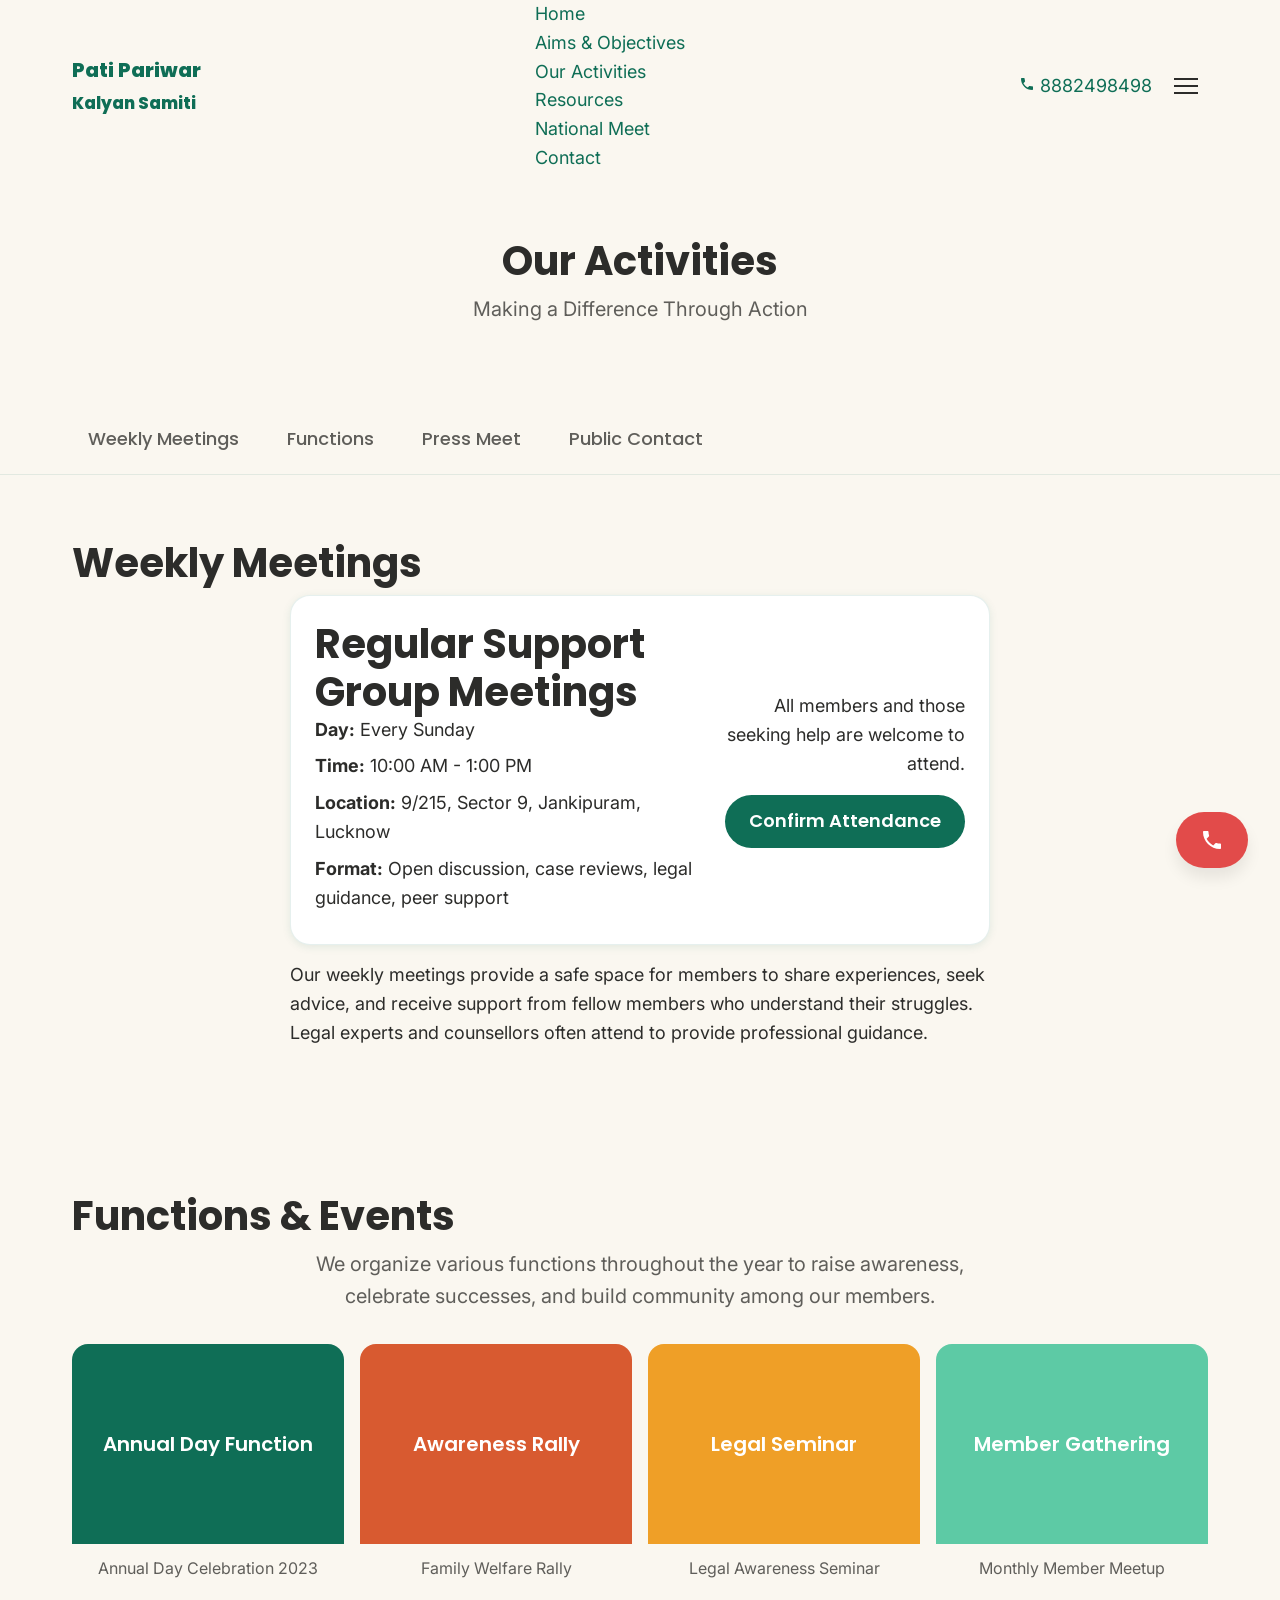
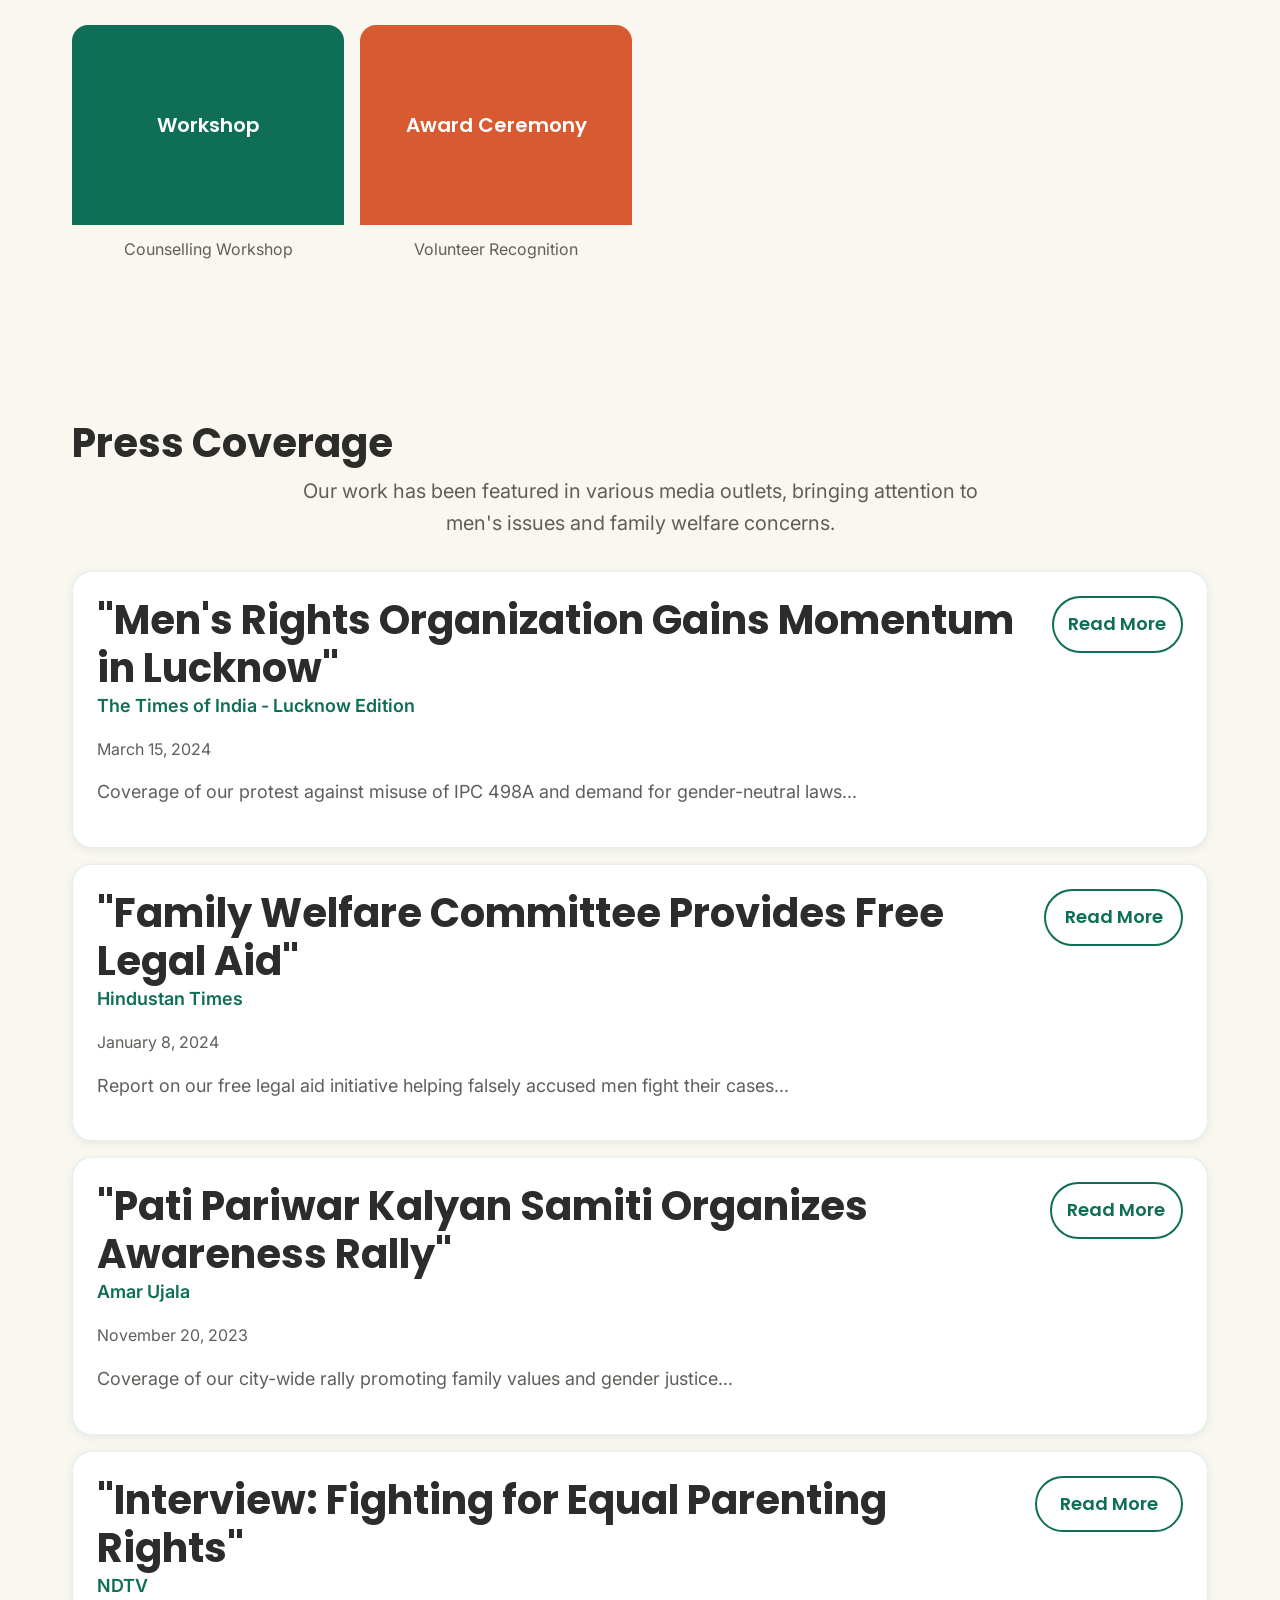
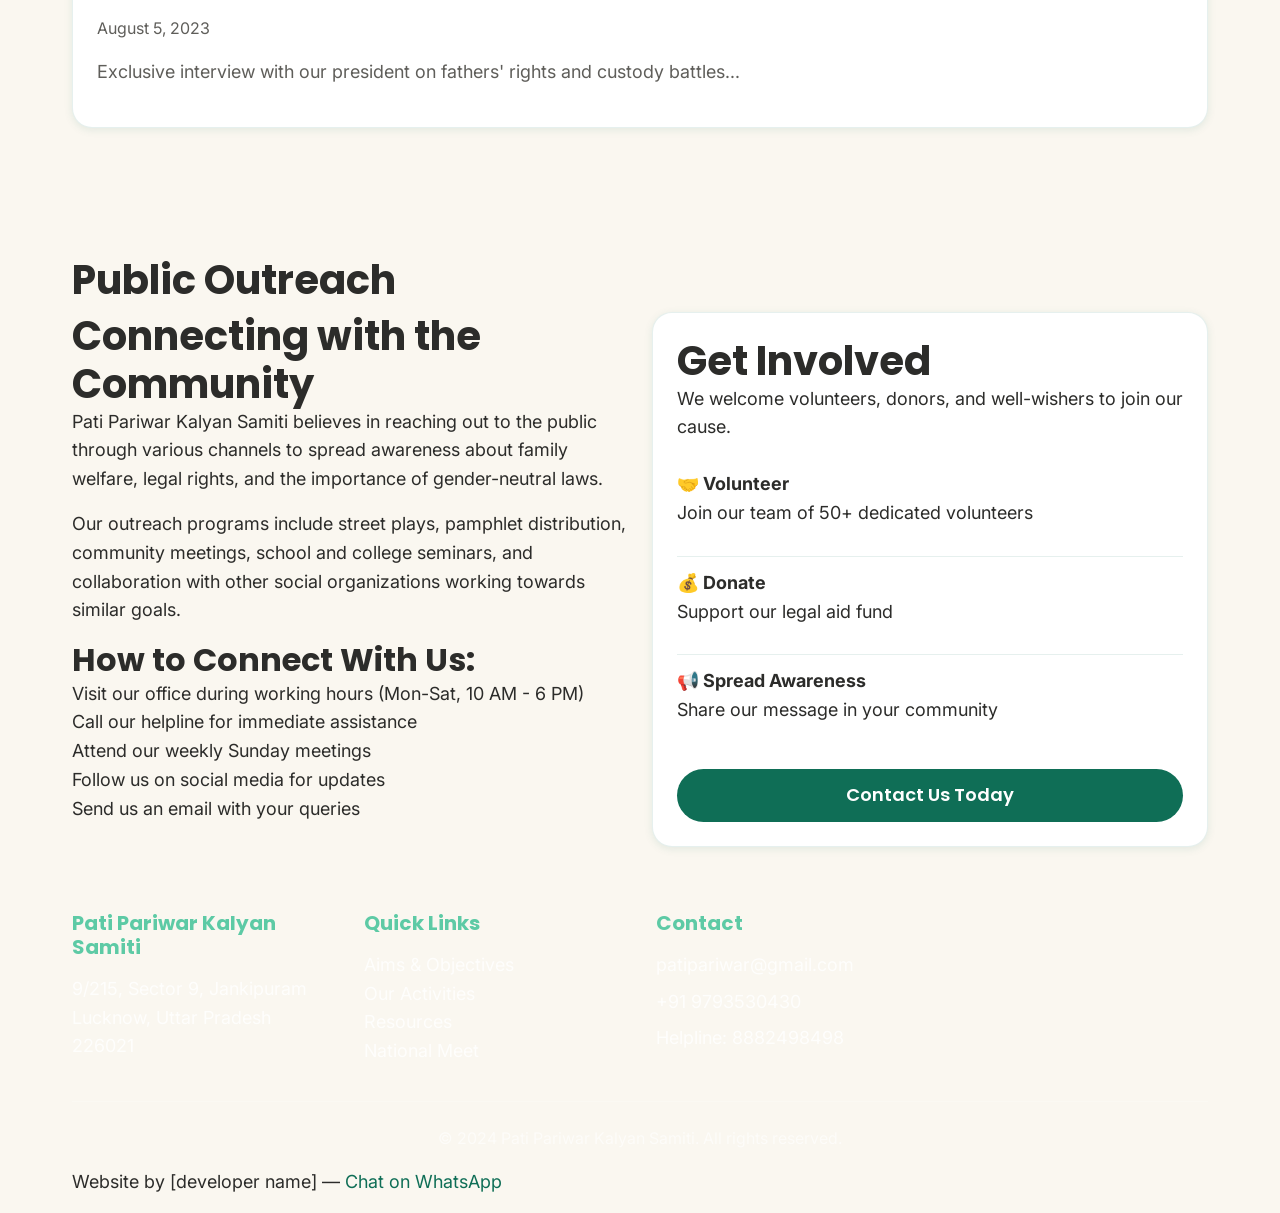
==== pati-pariwar-kalyan-samiti/activities.html @ 67e19b37 "**Title:** Full Responsive and Performance Pass Implementation **Key features implemented:** - Added" ====
<!DOCTYPE html>
<html lang="en">
<head>
    <meta charset="UTF-8">
    <meta name="viewport" content="width=device-width, initial-scale=1.0">
    <title>Our Activities - Pati Pariwar Kalyan Samiti</title>
    <link rel="preconnect" href="https://fonts.googleapis.com">
    <link rel="preconnect" href="https://fonts.gstatic.com" crossorigin>
    <link href="https://fonts.googleapis.com/css2?family=Poppins:wght@700;800&family=Inter:wght@400;500&family=Noto+Sans+Devanagari:wght@400;500;600;700&display=swap" rel="stylesheet">
    <link rel="stylesheet" href="css/style.css">
</head>
<body>
    <!-- Sticky Header -->
    <header class="site-header">
        <div class="container header-inner">
            <a href="index.html" class="logo">
                <span class="logo-text">Pati Pariwar<br><small>Kalyan Samiti</small></span>
            </a>
            
            <nav class="main-nav" id="mainNav">
                <ul class="nav-list">
                    <li><a href="index.html">Home</a></li>
                    <li><a href="aims-objectives.html">Aims & Objectives</a></li>
                    <li><a href="activities.html" class="active">Our Activities</a></li>
                    <li><a href="resources.html">Resources</a></li>
                    <li><a href="national-meet.html">National Meet</a></li>
                    <li><a href="contact.html">Contact</a></li>
                </ul>
            </nav>
            
            <div class="header-actions">
                <a href="tel:8882498498" class="helpline-btn-small">
                    <svg width="16" height="16" viewBox="0 0 24 24" fill="currentColor"><path d="M6.62 10.79c1.44 2.83 3.76 5.15 6.59 6.59l2.2-2.2c.27-.27.67-.36 1.02-.24 1.12.37 2.33.57 3.57.57.55 0 1 .45 1 1V20c0 .55-.45 1-1 1-9.39 0-17-7.61-17-17 0-.55.45-1 1-1h3.5c.55 0 1 .45 1 1 0 1.25.2 2.45.57 3.57.11.35.03.74-.25 1.02l-2.2 2.2z"/></svg>
                    <span>8882498498</span>
                </a>
                <button class="menu-toggle" id="menuToggle" aria-label="Toggle menu">
                    <span></span>
                    <span></span>
                    <span></span>
                </button>
            </div>
        </div>
    </header>

    <!-- Page Hero -->
    <section class="page-hero bg-gradient-soft">
        <div class="container">
            <h1 class="page-title">Our Activities</h1>
            <p class="page-subtitle">Making a Difference Through Action</p>
        </div>
    </section>

    <!-- Activity Nav -->
    <section class="section sticky-activity-nav">
        <div class="container">
            <nav class="activity-nav">
                <a href="#weekly-meetings">Weekly Meetings</a>
                <a href="#functions">Functions</a>
                <a href="#press-meet">Press Meet</a>
                <a href="#public-contact">Public Contact</a>
            </nav>
        </div>
    </section>

    <!-- Weekly Meetings -->
    <section id="weekly-meetings" class="section">
        <div class="container">
            <h2 class="section-title">Weekly Meetings</h2>
            <div class="content-block max-width-narrow">
                <!-- TODO: Client to provide actual meeting schedule and location -->
                <div class="card meeting-card">
                    <div class="meeting-info">
                        <h3>Regular Support Group Meetings</h3>
                        <p class="meeting-detail"><strong>Day:</strong> Every Sunday</p>
                        <p class="meeting-detail"><strong>Time:</strong> 10:00 AM - 1:00 PM</p>
                        <p class="meeting-detail"><strong>Location:</strong> 9/215, Sector 9, Jankipuram, Lucknow</p>
                        <p class="meeting-detail"><strong>Format:</strong> Open discussion, case reviews, legal guidance, peer support</p>
                    </div>
                    <div class="meeting-cta">
                        <p>All members and those seeking help are welcome to attend.</p>
                        <a href="tel:8882498498" class="btn btn-primary">Confirm Attendance</a>
                    </div>
                </div>
                <p class="mt-4">
                    Our weekly meetings provide a safe space for members to share experiences, 
                    seek advice, and receive support from fellow members who understand their 
                    struggles. Legal experts and counsellors often attend to provide professional guidance.
                </p>
            </div>
        </div>
    </section>

    <!-- Functions -->
    <section id="functions" class="section bg-gradient-mint">
        <div class="container">
            <h2 class="section-title">Functions & Events</h2>
            <p class="section-intro text-center max-width-narrow">
                We organize various functions throughout the year to raise awareness, 
                celebrate successes, and build community among our members.
            </p>
            <!-- TODO: Client to replace with actual event photos -->
            <div class="grid-3-col photo-grid">
                <div class="photo-card">
                    <div class="photo-placeholder" style="background-color: #0F6E56;">
                        <span>Annual Day Function</span>
                    </div>
                    <p class="photo-caption">Annual Day Celebration 2023</p>
                </div>
                <div class="photo-card">
                    <div class="photo-placeholder" style="background-color: #D85A30;">
                        <span>Awareness Rally</span>
                    </div>
                    <p class="photo-caption">Family Welfare Rally</p>
                </div>
                <div class="photo-card">
                    <div class="photo-placeholder" style="background-color: #EF9F27;">
                        <span>Legal Seminar</span>
                    </div>
                    <p class="photo-caption">Legal Awareness Seminar</p>
                </div>
                <div class="photo-card">
                    <div class="photo-placeholder" style="background-color: #5DCAA5;">
                        <span>Member Gathering</span>
                    </div>
                    <p class="photo-caption">Monthly Member Meetup</p>
                </div>
                <div class="photo-card">
                    <div class="photo-placeholder" style="background-color: #0F6E56;">
                        <span>Workshop</span>
                    </div>
                    <p class="photo-caption">Counselling Workshop</p>
                </div>
                <div class="photo-card">
                    <div class="photo-placeholder" style="background-color: #D85A30;">
                        <span>Award Ceremony</span>
                    </div>
                    <p class="photo-caption">Volunteer Recognition</p>
                </div>
            </div>
        </div>
    </section>

    <!-- Press Meet -->
    <section id="press-meet" class="section">
        <div class="container">
            <h2 class="section-title">Press Coverage</h2>
            <p class="section-intro text-center max-width-narrow">
                Our work has been featured in various media outlets, bringing attention 
                to men's issues and family welfare concerns.
            </p>
            <!-- TODO: Client to provide actual press coverage details -->
            <div class="press-list">
                <div class="press-item card">
                    <div class="press-content">
                        <h3>"Men's Rights Organization Gains Momentum in Lucknow"</h3>
                        <p class="press-source">The Times of India - Lucknow Edition</p>
                        <p class="press-date">March 15, 2024</p>
                        <p class="press-excerpt">Coverage of our protest against misuse of IPC 498A and demand for gender-neutral laws...</p>
                    </div>
                    <a href="#" class="btn btn-outline btn-small">Read More</a>
                </div>
                <div class="press-item card">
                    <div class="press-content">
                        <h3>"Family Welfare Committee Provides Free Legal Aid"</h3>
                        <p class="press-source">Hindustan Times</p>
                        <p class="press-date">January 8, 2024</p>
                        <p class="press-excerpt">Report on our free legal aid initiative helping falsely accused men fight their cases...</p>
                    </div>
                    <a href="#" class="btn btn-outline btn-small">Read More</a>
                </div>
                <div class="press-item card">
                    <div class="press-content">
                        <h3>"Pati Pariwar Kalyan Samiti Organizes Awareness Rally"</h3>
                        <p class="press-source">Amar Ujala</p>
                        <p class="press-date">November 20, 2023</p>
                        <p class="press-excerpt">Coverage of our city-wide rally promoting family values and gender justice...</p>
                    </div>
                    <a href="#" class="btn btn-outline btn-small">Read More</a>
                </div>
                <div class="press-item card">
                    <div class="press-content">
                        <h3>"Interview: Fighting for Equal Parenting Rights"</h3>
                        <p class="press-source">NDTV</p>
                        <p class="press-date">August 5, 2023</p>
                        <p class="press-excerpt">Exclusive interview with our president on fathers' rights and custody battles...</p>
                    </div>
                    <a href="#" class="btn btn-outline btn-small">Read More</a>
                </div>
            </div>
        </div>
    </section>

    <!-- Public Contact -->
    <section id="public-contact" class="section bg-gradient-warm">
        <div class="container">
            <h2 class="section-title">Public Outreach</h2>
            <div class="grid-2-col">
                <div class="content-block">
                    <h3>Connecting with the Community</h3>
                    <p>
                        Pati Pariwar Kalyan Samiti believes in reaching out to the public through 
                        various channels to spread awareness about family welfare, legal rights, 
                        and the importance of gender-neutral laws.
                    </p>
                    <p>
                        Our outreach programs include street plays, pamphlet distribution, 
                        community meetings, school and college seminars, and collaboration 
                        with other social organizations working towards similar goals.
                    </p>
                    <h4>How to Connect With Us:</h4>
                    <ul class="styled-list">
                        <li>Visit our office during working hours (Mon-Sat, 10 AM - 6 PM)</li>
                        <li>Call our helpline for immediate assistance</li>
                        <li>Attend our weekly Sunday meetings</li>
                        <li>Follow us on social media for updates</li>
                        <li>Send us an email with your queries</li>
                    </ul>
                </div>
                <div class="outreach-card card">
                    <h3>Get Involved</h3>
                    <p>We welcome volunteers, donors, and well-wishers to join our cause.</p>
                    <div class="outreach-options">
                        <div class="option">
                            <strong>🤝 Volunteer</strong>
                            <p>Join our team of 50+ dedicated volunteers</p>
                        </div>
                        <div class="option">
                            <strong>💰 Donate</strong>
                            <p>Support our legal aid fund</p>
                        </div>
                        <div class="option">
                            <strong>📢 Spread Awareness</strong>
                            <p>Share our message in your community</p>
                        </div>
                    </div>
                    <a href="contact.html" class="btn btn-primary btn-full">Contact Us Today</a>
                </div>
            </div>
        </div>
    </section>

    <!-- Footer -->
    <footer class="site-footer">
        <div class="container">
            <div class="footer-grid">
                <div class="footer-section">
                    <h4>Pati Pariwar Kalyan Samiti</h4>
                    <p>9/215, Sector 9, Jankipuram<br>Lucknow, Uttar Pradesh 226021</p>
                </div>
                <div class="footer-section">
                    <h4>Quick Links</h4>
                    <ul class="footer-links">
                        <li><a href="aims-objectives.html">Aims & Objectives</a></li>
                        <li><a href="activities.html">Our Activities</a></li>
                        <li><a href="resources.html">Resources</a></li>
                        <li><a href="national-meet.html">National Meet</a></li>
                    </ul>
                </div>
                <div class="footer-section">
                    <h4>Contact</h4>
                    <p><a href="mailto:patipariwar@gmail.com">patipariwar@gmail.com</a></p>
                    <p><a href="tel:+919793530430">+91 9793530430</a></p>
                    <p><a href="tel:8882498498">Helpline: 8882498498</a></p>
                </div>
            </div>
            <div class="footer-bottom">
                <p>&copy; 2024 Pati Pariwar Kalyan Samiti. All rights reserved.</p>
            </div>
            <div class="developer-credit">
                <p>Website by [developer name] — <a href="https://wa.me/918423010046" target="_blank" rel="noopener">Chat on WhatsApp</a></p>
            </div>
        </div>
    </footer>

    <!-- Floating Helpline Button -->
    <a href="tel:8882498498" class="floating-helpline" aria-label="Call helpline">
        <svg width="24" height="24" viewBox="0 0 24 24" fill="currentColor"><path d="M6.62 10.79c1.44 2.83 3.76 5.15 6.59 6.59l2.2-2.2c.27-.27.67-.36 1.02-.24 1.12.37 2.33.57 3.57.57.55 0 1 .45 1 1V20c0 .55-.45 1-1 1-9.39 0-17-7.61-17-17 0-.55.45-1 1-1h3.5c.55 0 1 .45 1 1 0 1.25.2 2.45.57 3.57.11.35.03.74-.25 1.02l-2.2 2.2z"/></svg>
    </a>

    <script src="js/main.js"></script>
</body>
</html>
---- pati-pariwar-kalyan-samiti/css/style.css ----
/* ============================================
   PATI PARIWAR KALYAN SAMITI - DESIGN SYSTEM
   Mobile-First Responsive CSS
   ============================================ */

/* --- CSS Custom Properties (Design Tokens) --- */
:root {
  /* Colors */
  --color-primary: #0F6E56;
  --color-primary-light: #5DCAA5;
  --color-secondary: #D85A30;
  --color-accent: #EF9F27;
  
  --color-bg-cream: #FAF7F0;
  --color-bg-mint: #E1F5EE;
  
  --color-text-primary: #2C2C2A;
  --color-text-secondary: #5F5E5A;
  
  --color-urgent: #E24B4A;
  --color-urgent-bg: #FCEBEB;
  
  /* Typography */
  --font-heading: 'Poppins', 'Sora', sans-serif;
  --font-body: 'Inter', 'Work Sans', sans-serif;
  --font-devanagari: 'Noto Sans Devanagari', sans-serif;
  
  /* Font Sizes - Fluid Scale */
  --text-xs: clamp(0.75rem, 0.7rem + 0.25vw, 0.875rem);
  --text-sm: clamp(0.875rem, 0.8rem + 0.375vw, 1rem);
  --text-base: clamp(1rem, 0.95rem + 0.25vw, 1.125rem);
  --text-lg: clamp(1.125rem, 1rem + 0.625vw, 1.25rem);
  --text-xl: clamp(1.25rem, 1.1rem + 0.75vw, 1.5rem);
  --text-2xl: clamp(1.5rem, 1.25rem + 1.25vw, 2rem);
  --text-3xl: clamp(1.75rem, 1.4rem + 1.75vw, 2.5rem);
  --text-4xl: clamp(2rem, 1.5rem + 2.5vw, 3.5rem);
  --text-hero: clamp(2.5rem, 1.75rem + 3.5vw, 5rem);
  
  /* Font Weights */
  --weight-normal: 400;
  --weight-medium: 500;
  --weight-semibold: 600;
  --weight-bold: 700;
  --weight-extrabold: 800;
  
  /* Line Heights */
  --leading-tight: 1.2;
  --leading-normal: 1.5;
  --leading-relaxed: 1.6;
  
  /* Spacing Scale */
  --space-1: 0.25rem;
  --space-2: 0.5rem;
  --space-3: 0.75rem;
  --space-4: 1rem;
  --space-5: 1.25rem;
  --space-6: 1.5rem;
  --space-8: 2rem;
  --space-10: 2.5rem;
  --space-12: 3rem;
  --space-16: 4rem;
  --space-20: 5rem;
  
  /* Border Radius */
  --radius-sm: 8px;
  --radius-md: 12px;
  --radius-lg: 16px;
  --radius-xl: 20px;
  --radius-pill: 9999px;
  
  /* Shadows */
  --shadow-sm: 0 1px 2px rgba(0, 0, 0, 0.05);
  --shadow-md: 0 4px 6px rgba(0, 0, 0, 0.07);
  --shadow-lg: 0 10px 15px rgba(0, 0, 0, 0.08);
  --shadow-soft: 0 2px 8px rgba(15, 110, 86, 0.1);
  
  /* Transitions */
  --transition-fast: 150ms ease;
  --transition-normal: 250ms ease;
  --transition-slow: 350ms ease;
  
  /* Header Height */
  --header-height: 70px;
  --header-height-mobile: 60px;
}

/* --- Reset & Base Styles --- */
*,
*::before,
*::after {
  box-sizing: border-box;
  margin: 0;
  padding: 0;
}

html {
  font-size: 16px;
  scroll-behavior: smooth;
  -webkit-text-size-adjust: 100%;
}

/* Scroll reveal utility class */
.reveal {
  opacity: 0;
  transform: translateY(30px);
  transition: opacity 0.6s ease-out, transform 0.6s ease-out;
}

.reveal.active {
  opacity: 1;
  transform: translateY(0);
}

/* Staggered reveal delays */
.reveal-delay-1 { transition-delay: 0.1s; }
.reveal-delay-2 { transition-delay: 0.2s; }
.reveal-delay-3 { transition-delay: 0.3s; }
.reveal-delay-4 { transition-delay: 0.4s; }

/* Reduced motion preference */
@media (prefers-reduced-motion: reduce) {
  .reveal {
    transition: none;
    opacity: 1;
    transform: none;
  }
}

body {
  font-family: var(--font-body);
  font-size: var(--text-base);
  font-weight: var(--weight-normal);
  line-height: var(--leading-relaxed);
  color: var(--color-text-primary);
  background-color: var(--color-bg-cream);
  min-height: 100vh;
  overflow-x: hidden;
}

/* Hindi Text Support */
.hindi,
[lang="hi"] {
  font-family: var(--font-devanagari), var(--font-body);
}

/* Headings */
h1, h2, h3, h4, h5, h6 {
  font-family: var(--font-heading);
  font-weight: var(--weight-bold);
  line-height: var(--leading-tight);
  color: var(--color-text-primary);
}

h1 { font-size: var(--text-hero); }
h2 { font-size: var(--text-4xl); }
h3 { font-size: var(--text-3xl); }
h4 { font-size: var(--text-2xl); }
h5 { font-size: var(--text-xl); }
h6 { font-size: var(--text-lg); }

p {
  margin-bottom: var(--space-4);
}

a {
  color: var(--color-primary);
  text-decoration: none;
  transition: color var(--transition-fast);
}

a:hover {
  color: var(--color-secondary);
}

img {
  max-width: 100%;
  height: auto;
  display: block;
}

ul, ol {
  list-style: none;
}

button {
  font-family: inherit;
  cursor: pointer;
  border: none;
  background: none;
}

/* --- Utility Classes --- */
.container {
  width: 100%;
  max-width: 1200px;
  margin: 0 auto;
  padding: 0 var(--space-4);
}

@media (min-width: 768px) {
  .container {
    padding: 0 var(--space-6);
  }
}

@media (min-width: 1024px) {
  .container {
    padding: 0 var(--space-8);
  }
}

.text-center { text-align: center; }
.text-primary { color: var(--color-primary); }
.text-secondary { color: var(--color-text-secondary); }
.text-urgent { color: var(--color-urgent); }

.bg-cream { background-color: var(--color-bg-cream); }
.bg-mint { background-color: var(--color-bg-mint); }
.bg-urgent { background-color: var(--color-urgent-bg); }

/* Gradient Backgrounds */
.gradient-diagonal {
  background: linear-gradient(135deg, var(--color-bg-cream) 0%, var(--color-bg-mint) 100%);
}

.gradient-radial {
  background: radial-gradient(ellipse at top right, var(--color-bg-mint) 0%, var(--color-bg-cream) 70%);
}

.gradient-radial-alt {
  background: radial-gradient(ellipse at bottom left, var(--color-bg-mint) 0%, var(--color-bg-cream) 70%);
}

/* Section Spacing */
.section {
  padding: var(--space-12) 0;
}

@media (min-width: 768px) {
  .section {
    padding: var(--space-16) 0;
  }
}

/* --- Components --- */

/* BUTTONS */
.btn {
  display: inline-flex;
  align-items: center;
  justify-content: center;
  gap: var(--space-2);
  padding: var(--space-3) var(--space-6);
  font-family: var(--font-heading);
  font-size: var(--text-base);
  font-weight: var(--weight-semibold);
  border-radius: var(--radius-pill);
  transition: all var(--transition-normal);
  white-space: nowrap;
}

.btn-primary {
  background-color: var(--color-primary);
  color: white;
}

.btn-primary:hover {
  background-color: #0a5a46;
  transform: translateY(-2px);
  box-shadow: var(--shadow-md);
}

.btn-secondary {
  background-color: var(--color-secondary);
  color: white;
}

.btn-secondary:hover {
  background-color: #c04a25;
  transform: translateY(-2px);
  box-shadow: var(--shadow-md);
}

.btn-accent {
  background-color: var(--color-accent);
  color: white;
}

.btn-accent:hover {
  background-color: #d98b1a;
  transform: translateY(-2px);
  box-shadow: var(--shadow-md);
}

.btn-outline {
  background-color: transparent;
  border: 2px solid var(--color-primary);
  color: var(--color-primary);
}

.btn-outline:hover {
  background-color: var(--color-primary);
  color: white;
}

.btn-urgent {
  background-color: var(--color-urgent);
  color: white;
  animation: pulse-urgent 2s infinite;
}

.btn-urgent:hover {
  background-color: #c93d3c;
  transform: translateY(-2px);
}

@keyframes pulse-urgent {
  0%, 100% {
    box-shadow: 0 0 0 0 rgba(226, 75, 74, 0.4);
  }
  50% {
    box-shadow: 0 0 0 10px rgba(226, 75, 74, 0);
  }
}

.btn-sm {
  padding: var(--space-2) var(--space-4);
  font-size: var(--text-sm);
}

.btn-lg {
  padding: var(--space-4) var(--space-8);
  font-size: var(--text-lg);
}

/* CARDS */
.card {
  background: white;
  border-radius: var(--radius-xl);
  padding: var(--space-6);
  border: 1px solid rgba(15, 110, 86, 0.1);
  box-shadow: var(--shadow-soft);
  transition: all var(--transition-normal);
}

.card:hover {
  transform: translateY(-4px);
  box-shadow: var(--shadow-lg);
}

.card-header {
  margin-bottom: var(--space-4);
}

.card-title {
  font-size: var(--text-xl);
  font-weight: var(--weight-bold);
  margin-bottom: var(--space-2);
}

.card-body {
  color: var(--color-text-secondary);
  line-height: var(--leading-relaxed);
}

/* HEADER */
.header {
  position: sticky;
  top: 0;
  z-index: 1000;
  background: rgba(250, 247, 240, 0.95);
  backdrop-filter: blur(10px);
  border-bottom: 1px solid rgba(15, 110, 86, 0.1);
  height: var(--header-height-mobile);
  display: flex;
  align-items: center;
}

@media (min-width: 768px) {
  .header {
    height: var(--header-height);
  }
}

.header-inner {
  display: flex;
  align-items: center;
  justify-content: space-between;
  width: 100%;
}

.logo {
  display: flex;
  align-items: center;
  gap: var(--space-3);
  font-family: var(--font-heading);
  font-weight: var(--weight-extrabold);
  font-size: var(--text-lg);
  color: var(--color-primary);
}

.logo-icon {
  width: 40px;
  height: 40px;
  background: var(--color-primary);
  border-radius: var(--radius-md);
  display: flex;
  align-items: center;
  justify-content: center;
  color: white;
  font-size: var(--text-xl);
}

@media (min-width: 768px) {
  .logo-icon {
    width: 50px;
    height: 50px;
    font-size: var(--text-2xl);
  }
}

.nav {
  display: none;
}

@media (min-width: 1024px) {
  .nav {
    display: flex;
    align-items: center;
    gap: var(--space-8);
  }
}

.nav-link {
  font-family: var(--font-heading);
  font-weight: var(--weight-medium);
  color: var(--color-text-primary);
  padding: var(--space-2) 0;
  position: relative;
}

.nav-link::after {
  content: '';
  position: absolute;
  bottom: 0;
  left: 0;
  width: 0;
  height: 2px;
  background: var(--color-secondary);
  transition: width var(--transition-normal);
}

.nav-link:hover::after {
  width: 100%;
}

.header-actions {
  display: flex;
  align-items: center;
  gap: var(--space-3);
}

.helpline-desktop {
  display: none;
  align-items: center;
  gap: var(--space-2);
  font-family: var(--font-heading);
  font-weight: var(--weight-semibold);
  color: var(--color-urgent);
  background: var(--color-urgent-bg);
  padding: var(--space-2) var(--space-4);
  border-radius: var(--radius-pill);
  transition: all var(--transition-fast);
}

.helpline-desktop:hover {
  background: #fce0e0;
}

@media (min-width: 1024px) {
  .helpline-desktop {
    display: flex;
  }
}

/* HAMBURGER MENU */
.hamburger,
.menu-toggle {
  display: flex;
  flex-direction: column;
  gap: 5px;
  padding: var(--space-2);
  z-index: 1001;
  background: transparent;
  border: none;
  cursor: pointer;
  min-width: 44px;
  min-height: 44px;
  justify-content: center;
  align-items: center;
}

@media (min-width: 1024px) {
  .hamburger,
  .menu-toggle {
    display: none;
  }
}

.hamburger span,
.menu-toggle span {
  display: block;
  width: 24px;
  height: 2px;
  background: var(--color-text-primary);
  transition: all var(--transition-normal);
}

.hamburger.active span:nth-child(1),
.menu-toggle.active span:nth-child(1) {
  transform: rotate(45deg) translate(5px, 5px);
}

.hamburger.active span:nth-child(2),
.menu-toggle.active span:nth-child(2) {
  opacity: 0;
}

.hamburger.active span:nth-child(3),
.menu-toggle.active span:nth-child(3) {
  transform: rotate(-45deg) translate(5px, -5px);
}

/* MOBILE NAV OVERLAY */
.mobile-nav {
  position: fixed;
  top: var(--header-height-mobile);
  left: 0;
  width: 100%;
  height: calc(100vh - var(--header-height-mobile));
  background: var(--color-bg-cream);
  padding: var(--space-6);
  transform: translateX(100%);
  transition: transform var(--transition-normal);
  z-index: 999;
}

.mobile-nav.active {
  transform: translateX(0);
}

.mobile-nav ul {
  display: flex;
  flex-direction: column;
  gap: var(--space-4);
}

.mobile-nav-link {
  font-family: var(--font-heading);
  font-size: var(--text-xl);
  font-weight: var(--weight-semibold);
  color: var(--color-text-primary);
  padding: var(--space-3) 0;
  border-bottom: 1px solid rgba(15, 110, 86, 0.1);
}

/* FLOATING HELPLINE BUTTON */
.floating-helpline,
.mobile-helpline-btn {
  position: fixed;
  bottom: var(--space-6);
  right: var(--space-4);
  z-index: 998;
  display: flex;
  align-items: center;
  gap: var(--space-2);
  background: var(--color-urgent);
  color: white;
  padding: var(--space-3) var(--space-5);
  border-radius: var(--radius-pill);
  font-family: var(--font-heading);
  font-weight: var(--weight-bold);
  box-shadow: var(--shadow-lg);
  transition: all var(--transition-normal);
  animation: slide-in 0.5s ease-out 0.5s both;
  text-decoration: none;
  min-height: 48px;
  min-width: 48px;
}

.floating-helpline:hover,
.mobile-helpline-btn:hover {
  transform: scale(1.05);
  box-shadow: 0 8px 20px rgba(226, 75, 74, 0.4);
}

.floating-helpline-icon {
  font-size: var(--text-xl);
}

@media (min-width: 768px) {
  .floating-helpline,
  .mobile-helpline-btn {
    bottom: var(--space-8);
    right: var(--space-8);
    padding: var(--space-4) var(--space-6);
  }
}

@keyframes slide-in {
  from {
    transform: translateX(100%);
    opacity: 0;
  }
  to {
    transform: translateX(0);
    opacity: 1;
  }
}

/* FOOTER */
.footer {
  background: var(--color-primary);
  color: white;
  padding: var(--space-12) 0 var(--space-6);
}

.footer-grid {
  display: grid;
  grid-template-columns: 1fr;
  gap: var(--space-8);
  margin-bottom: var(--space-8);
}

@media (min-width: 768px) {
  .footer-grid {
    grid-template-columns: repeat(2, 1fr);
  }
}

@media (min-width: 1024px) {
  .footer-grid {
    grid-template-columns: repeat(4, 1fr);
  }
}

.footer-section h4 {
  color: var(--color-primary-light);
  margin-bottom: var(--space-4);
  font-size: var(--text-lg);
}

.footer-section p,
.footer-section a {
  color: rgba(255, 255, 255, 0.8);
  margin-bottom: var(--space-2);
}

.footer-section a:hover {
  color: var(--color-primary-light);
}

.footer-bottom {
  border-top: 1px solid rgba(255, 255, 255, 0.2);
  padding-top: var(--space-6);
  text-align: center;
  color: rgba(255, 255, 255, 0.6);
  font-size: var(--text-sm);
}

/* --- STYLE GUIDE SPECIFIC --- */
.style-guide {
  padding-top: var(--space-8);
}

.style-guide-section {
  margin-bottom: var(--space-16);
}

.style-guide-title {
  font-size: var(--text-2xl);
  color: var(--color-primary);
  margin-bottom: var(--space-6);
  padding-bottom: var(--space-2);
  border-bottom: 3px solid var(--color-accent);
  display: inline-block;
}

.color-grid {
  display: grid;
  grid-template-columns: repeat(auto-fill, minmax(200px, 1fr));
  gap: var(--space-4);
}

.color-swatch {
  border-radius: var(--radius-lg);
  overflow: hidden;
  box-shadow: var(--shadow-md);
}

.color-swatch-preview {
  height: 120px;
  display: flex;
  align-items: center;
  justify-content: center;
  font-size: var(--text-2xl);
}

.color-swatch-info {
  padding: var(--space-4);
  background: white;
}

.color-swatch-name {
  font-family: var(--font-heading);
  font-weight: var(--weight-semibold);
  margin-bottom: var(--space-1);
}

.color-swatch-hex {
  font-family: monospace;
  color: var(--color-text-secondary);
  font-size: var(--text-sm);
}

.typography-sample {
  margin-bottom: var(--space-6);
}

.button-grid {
  display: flex;
  flex-wrap: wrap;
  gap: var(--space-4);
  margin-bottom: var(--space-6);
}

.card-grid {
  display: grid;
  grid-template-columns: 1fr;
  gap: var(--space-6);
}

@media (min-width: 768px) {
  .card-grid {
    grid-template-columns: repeat(2, 1fr);
  }
}

@media (min-width: 1024px) {
  .card-grid {
    grid-template-columns: repeat(3, 1fr);
  }
}

.component-showcase {
  background: white;
  border-radius: var(--radius-xl);
  padding: var(--space-6);
  margin-bottom: var(--space-4);
  border: 1px solid rgba(15, 110, 86, 0.1);
}

.component-label {
  font-size: var(--text-sm);
  color: var(--color-text-secondary);
  margin-bottom: var(--space-4);
  text-transform: uppercase;
  letter-spacing: 0.05em;
}

/* ============================================
   INNER PAGES STYLES
   ============================================ */

/* Page Hero */
.page-hero {
  padding: var(--space-12) 0;
  text-align: center;
}

@media (min-width: 768px) {
  .page-hero {
    padding: var(--space-16) 0;
  }
}

.page-title {
  font-size: var(--text-3xl);
  margin-bottom: var(--space-2);
}

.page-subtitle {
  font-size: var(--text-lg);
  color: var(--color-text-secondary);
}

/* Content Block */
.content-block {
  max-width: 800px;
}

.max-width-narrow {
  max-width: 700px;
  margin: 0 auto;
}

.lead-text {
  font-size: var(--text-lg);
  line-height: var(--leading-relaxed);
  color: var(--color-text-secondary);
  margin-bottom: var(--space-6);
}

.section-title {
  font-size: var(--text-3xl);
  margin-bottom: var(--space-2);
}

.section-intro {
  font-size: var(--text-lg);
  color: var(--color-text-secondary);
  margin-bottom: var(--space-8);
}

/* Grids */
.grid-2-col {
  display: grid;
  grid-template-columns: 1fr;
  gap: var(--space-6);
}

.grid-3-col {
  display: grid;
  grid-template-columns: 1fr;
  gap: var(--space-6);
}

@media (min-width: 640px) {
  .grid-2-col {
    grid-template-columns: repeat(2, 1fr);
  }
  
  .grid-3-col {
    grid-template-columns: repeat(2, 1fr);
  }
}

@media (min-width: 1024px) {
  .grid-3-col {
    grid-template-columns: repeat(3, 1fr);
  }
}

/* Objective Cards */
.objective-card {
  text-align: center;
}

.card-icon {
  font-size: 2.5rem;
  margin-bottom: var(--space-4);
}

/* Help Cards */
.help-card h3 {
  font-size: var(--text-xl);
  margin-bottom: var(--space-2);
  color: var(--color-primary);
}

/* Activity Nav */
.sticky-activity-nav {
  position: sticky;
  top: var(--header-height-mobile);
  z-index: 100;
  background: rgba(250, 247, 240, 0.95);
  backdrop-filter: blur(10px);
  border-bottom: 1px solid rgba(15, 110, 86, 0.1);
  padding: var(--space-3) 0;
}

@media (min-width: 768px) {
  .sticky-activity-nav {
    top: var(--header-height);
  }
}

.activity-nav {
  display: flex;
  gap: var(--space-4);
  overflow-x: auto;
  -webkit-overflow-scrolling: touch;
  scrollbar-width: none;
}

.activity-nav::-webkit-scrollbar {
  display: none;
}

.activity-nav a {
  white-space: nowrap;
  font-family: var(--font-heading);
  font-weight: var(--weight-medium);
  color: var(--color-text-secondary);
  padding: var(--space-2) var(--space-4);
  border-radius: var(--radius-pill);
  transition: all var(--transition-fast);
}

.activity-nav a:hover,
.activity-nav a.active {
  background: var(--color-primary);
  color: white;
}

/* Meeting Card */
.meeting-card {
  display: grid;
  grid-template-columns: 1fr;
  gap: var(--space-4);
}

@media (min-width: 768px) {
  .meeting-card {
    grid-template-columns: 2fr 1fr;
    align-items: center;
  }
}

.meeting-detail {
  margin-bottom: var(--space-2);
  font-size: var(--text-base);
}

.meeting-cta {
  text-align: center;
}

@media (min-width: 768px) {
  .meeting-cta {
    text-align: right;
  }
}

/* Photo Grid */
.photo-grid {
  display: grid;
  grid-template-columns: repeat(auto-fill, minmax(250px, 1fr));
  gap: var(--space-4);
}

.photo-card {
  overflow: hidden;
  border-radius: var(--radius-lg);
}

.photo-placeholder {
  height: 200px;
  display: flex;
  align-items: center;
  justify-content: center;
  color: white;
  font-family: var(--font-heading);
  font-weight: var(--weight-semibold);
  font-size: var(--text-lg);
  transition: transform var(--transition-normal);
}

.photo-card:hover .photo-placeholder {
  transform: scale(1.05);
}

.photo-caption {
  padding: var(--space-3);
  text-align: center;
  font-size: var(--text-sm);
  color: var(--color-text-secondary);
}

/* Press List */
.press-list {
  display: flex;
  flex-direction: column;
  gap: var(--space-4);
}

.press-item {
  display: flex;
  flex-direction: column;
  gap: var(--space-3);
}

@media (min-width: 768px) {
  .press-item {
    flex-direction: row;
    align-items: flex-start;
    justify-content: space-between;
  }
}

.press-source {
  font-weight: var(--weight-semibold);
  color: var(--color-primary);
}

.press-date {
  font-size: var(--text-sm);
  color: var(--color-text-secondary);
}

.press-excerpt {
  color: var(--color-text-secondary);
  margin-top: var(--space-2);
}

/* Outreach Card */
.outreach-options {
  margin: var(--space-4) 0;
}

.option {
  padding: var(--space-3) 0;
  border-bottom: 1px solid rgba(15, 110, 86, 0.1);
}

.option:last-child {
  border-bottom: none;
}

.btn-full {
  width: 100%;
}

/* Resource Filter */
.sticky-resource-nav {
  position: sticky;
  top: var(--header-height-mobile);
  z-index: 100;
  background: rgba(250, 247, 240, 0.95);
  backdrop-filter: blur(10px);
  border-bottom: 1px solid rgba(15, 110, 86, 0.1);
  padding: var(--space-3) 0;
}

@media (min-width: 768px) {
  .sticky-resource-nav {
    top: var(--header-height);
  }
}

.resource-filter {
  display: flex;
  gap: var(--space-2);
  flex-wrap: wrap;
  justify-content: center;
}

.filter-btn {
  padding: var(--space-2) var(--space-4);
  font-family: var(--font-heading);
  font-weight: var(--weight-medium);
  font-size: var(--text-sm);
  color: var(--color-text-secondary);
  background: transparent;
  border: 1px solid rgba(15, 110, 86, 0.2);
  border-radius: var(--radius-pill);
  transition: all var(--transition-fast);
}

.filter-btn:hover,
.filter-btn.active {
  background: var(--color-primary);
  color: white;
  border-color: var(--color-primary);
}

/* Resource Card */
.resource-card {
  display: flex;
  align-items: center;
  gap: var(--space-4);
}

.resource-icon {
  font-size: 2rem;
  flex-shrink: 0;
}

.resource-info {
  flex: 1;
}

.resource-info h3 {
  font-size: var(--text-lg);
  margin-bottom: var(--space-1);
}

.resource-info p {
  font-size: var(--text-sm);
  color: var(--color-text-secondary);
  margin: 0;
}

.download-btn {
  flex-shrink: 0;
}

/* Event Stats */
.event-stats {
  display: grid;
  grid-template-columns: repeat(2, 1fr);
  gap: var(--space-4);
  margin: var(--space-8) 0;
}

@media (min-width: 640px) {
  .event-stats {
    grid-template-columns: repeat(4, 1fr);
  }
}

.stat-card {
  background: var(--color-bg-mint);
  padding: var(--space-4);
  border-radius: var(--radius-lg);
  text-align: center;
}

.stat-number {
  display: block;
  font-family: var(--font-heading);
  font-size: var(--text-3xl);
  font-weight: var(--weight-extrabold);
  color: var(--color-primary);
  line-height: 1;
  margin-bottom: var(--space-2);
}

.stat-label {
  font-size: var(--text-sm);
  color: var(--color-text-secondary);
}

/* Gallery Grid */
.gallery-grid {
  display: grid;
  grid-template-columns: repeat(auto-fill, minmax(200px, 1fr));
  gap: var(--space-4);
}

.gallery-item {
  cursor: pointer;
  border-radius: var(--radius-lg);
  overflow: hidden;
  aspect-ratio: 4/3;
}

.gallery-thumb {
  width: 100%;
  height: 100%;
  display: flex;
  align-items: center;
  justify-content: center;
  color: white;
  font-family: var(--font-heading);
  font-weight: var(--weight-semibold);
  font-size: var(--text-sm);
  text-align: center;
  padding: var(--space-2);
  transition: transform var(--transition-normal);
}

.gallery-item:hover .gallery-thumb {
  transform: scale(1.05);
}

/* Lightbox */
.lightbox {
  position: fixed;
  top: 0;
  left: 0;
  width: 100%;
  height: 100%;
  background: rgba(0, 0, 0, 0.9);
  display: none;
  align-items: center;
  justify-content: center;
  z-index: 2000;
  opacity: 0;
  transition: opacity var(--transition-normal);
}

.lightbox.active {
  display: flex;
  opacity: 1;
}

.lightbox-content {
  max-width: 90%;
  max-height: 90%;
}

.lightbox-content img {
  max-width: 100%;
  max-height: 90vh;
  object-fit: contain;
}

.lightbox-close {
  position: absolute;
  top: var(--space-4);
  right: var(--space-4);
  font-size: 3rem;
  color: white;
  background: none;
  border: none;
  cursor: pointer;
  z-index: 2001;
}

.lightbox-prev,
.lightbox-next {
  position: absolute;
  top: 50%;
  transform: translateY(-50%);
  font-size: 3rem;
  color: white;
  background: rgba(255, 255, 255, 0.1);
  border: none;
  cursor: pointer;
  padding: var(--space-2);
  border-radius: var(--radius-sm);
  transition: background var(--transition-fast);
}

.lightbox-prev:hover,
.lightbox-next:hover {
  background: rgba(255, 255, 255, 0.2);
}

.lightbox-prev {
  left: var(--space-4);
}

.lightbox-next {
  right: var(--space-4);
}

/* Highlight Card */
.highlight-card h3 {
  color: var(--color-primary);
  margin-bottom: var(--space-2);
}

/* Testimonial Card */
.testimonial-card {
  text-align: center;
}

.testimonial-card blockquote {
  font-style: italic;
  color: var(--color-text-secondary);
  margin-bottom: var(--space-4);
  line-height: var(--leading-relaxed);
}

.testimonial-card cite {
  font-family: var(--font-heading);
  font-weight: var(--weight-semibold);
  color: var(--color-primary);
  font-style: normal;
}

/* Contact Layout */
.contact-layout {
  display: grid;
  grid-template-columns: 1fr;
  gap: var(--space-8);
}

@media (min-width: 1024px) {
  .contact-layout {
    grid-template-columns: 1fr 1fr;
  }
}

.contact-details {
  margin: var(--space-6) 0;
}

.contact-item {
  display: flex;
  gap: var(--space-4);
  margin-bottom: var(--space-4);
}

.contact-icon {
  font-size: 1.5rem;
  flex-shrink: 0;
}

.office-hours {
  background: var(--color-bg-mint);
  padding: var(--space-4);
  border-radius: var(--radius-lg);
}

.office-hours h3 {
  font-size: var(--text-lg);
  margin-bottom: var(--space-2);
}

/* Contact Form */
.form-group {
  margin-bottom: var(--space-4);
}

.form-group label {
  display: block;
  font-family: var(--font-heading);
  font-weight: var(--weight-medium);
  margin-bottom: var(--space-2);
}

.required {
  color: var(--color-urgent);
}

.form-group input,
.form-group textarea {
  width: 100%;
  padding: var(--space-3);
  font-family: var(--font-body);
  font-size: var(--text-base);
  border: 1px solid rgba(15, 110, 86, 0.2);
  border-radius: var(--radius-sm);
  transition: border-color var(--transition-fast);
}

.form-group input:focus,
.form-group textarea:focus {
  outline: none;
  border-color: var(--color-primary);
}

.form-group.error input,
.form-group.error textarea {
  border-color: var(--color-urgent);
}

.error-message {
  display: none;
  color: var(--color-urgent);
  font-size: var(--text-sm);
  margin-top: var(--space-1);
}

.form-group.error .error-message {
  display: block;
}

.form-note {
  font-size: var(--text-sm);
  color: var(--color-text-secondary);
  margin-top: var(--space-4);
}

.form-success {
  text-align: center;
  padding: var(--space-8);
}

.success-icon {
  width: 60px;
  height: 60px;
  margin: 0 auto var(--space-4);
  background: var(--color-primary);
  color: white;
  border-radius: 50%;
  display: flex;
  align-items: center;
  justify-content: center;
  font-size: 2rem;
}

/* Map Placeholder */
.map-container {
  margin-top: var(--space-6);
}

.map-placeholder {
  background: var(--color-bg-mint);
  border-radius: var(--radius-lg);
  padding: var(--space-8);
  text-align: center;
  min-height: 300px;
  display: flex;
  flex-direction: column;
  align-items: center;
  justify-content: center;
  gap: var(--space-2);
}

.map-address {
  font-weight: var(--weight-medium);
  color: var(--color-text-primary);
}

.map-note {
  font-size: var(--text-sm);
  color: var(--color-text-secondary);
  font-style: italic;
}

.directions-link {
  margin-top: var(--space-4);
}

/* ========================================
   LIGHTBOX STYLES
   ======================================== */

.lightbox {
  position: fixed;
  top: 0;
  left: 0;
  width: 100%;
  height: 100%;
  background: rgba(0, 0, 0, 0.9);
  display: flex;
  align-items: center;
  justify-content: center;
  z-index: 10000;
  opacity: 0;
  visibility: hidden;
  transition: opacity 0.3s ease, visibility 0.3s ease;
}

.lightbox.active {
  opacity: 1;
  visibility: visible;
}

.lightbox-content {
  position: relative;
  max-width: 90%;
  max-height: 90%;
  display: flex;
  align-items: center;
  justify-content: center;
}

.lightbox-img {
  max-width: 100%;
  max-height: 85vh;
  object-fit: contain;
  border-radius: 4px;
}

.lightbox-caption {
  position: absolute;
  bottom: -40px;
  left: 0;
  right: 0;
  text-align: center;
  color: white;
  font-size: var(--text-sm);
  padding: var(--space-2);
  background: rgba(0, 0, 0, 0.7);
  border-radius: 4px;
  display: none;
}

.lightbox-close,
.lightbox-prev,
.lightbox-next {
  position: absolute;
  background: rgba(255, 255, 255, 0.2);
  border: none;
  color: white;
  font-size: 2rem;
  width: 50px;
  height: 50px;
  border-radius: 50%;
  cursor: pointer;
  display: flex;
  align-items: center;
  justify-content: center;
  transition: background 0.2s ease;
  min-width: 44px;
  min-height: 44px;
}

.lightbox-close:hover,
.lightbox-prev:hover,
.lightbox-next:hover {
  background: rgba(255, 255, 255, 0.4);
}

.lightbox-close {
  top: -60px;
  right: 0;
}

.lightbox-prev {
  left: -60px;
  top: 50%;
  transform: translateY(-50%);
}

.lightbox-next {
  right: -60px;
  top: 50%;
  transform: translateY(-50%);
}

@media (max-width: 768px) {
  .lightbox-prev {
    left: 10px;
  }
  
  .lightbox-next {
    right: 10px;
  }
  
  .lightbox-close {
    top: 10px;
    right: 10px;
  }
}

/* ========================================
   FORM ERROR STATES
   ======================================== */

.form-group.error input,
.form-group.error textarea {
  border-color: var(--color-urgent);
  background-color: #FFF5F5;
}

.form-group.error .error-message {
  display: block;
  color: var(--color-urgent);
  font-size: var(--text-sm);
  margin-top: var(--space-2);
  font-weight: var(--weight-medium);
}

.error-message {
  display: none;
}

/* ========================================
   RESOURCE FILTER BUTTONS
   ======================================== */

.filter-btn {
  background: white;
  border: 2px solid var(--color-primary-light);
  color: var(--color-primary);
  padding: 10px 20px;
  border-radius: var(--radius-pill);
  font-weight: var(--weight-medium);
  cursor: pointer;
  transition: all var(--transition-fast);
  font-size: var(--text-sm);
  white-space: nowrap;
}

.filter-btn:hover,
.filter-btn.active {
  background: var(--color-primary);
  border-color: var(--color-primary);
  color: white;
}

.filter-btn:focus-visible {
  outline: 3px solid var(--color-primary);
  outline-offset: 2px;
}

/* Emergency Box */
.emergency-box {
  background: var(--color-urgent-bg);
  border: 2px solid var(--color-urgent);
  border-radius: var(--radius-xl);
  padding: var(--space-8);
  max-width: 600px;
  margin: 0 auto;
}

.emergency-box h2 {
  color: var(--color-urgent);
  margin-bottom: var(--space-4);
}

/* Utility Classes */
.mt-4 {
  margin-top: var(--space-4);
}

.text-center {
  text-align: center;
}

/* Button Group */
.button-group {
  display: flex;
  flex-direction: column;
  gap: var(--space-4);
  justify-content: center;
  margin-top: var(--space-6);
}

@media (min-width: 640px) {
  .button-group {
    flex-direction: row;
  }
}

/* ========================================
   ACCESSIBILITY & FOCUS STATES
   ======================================== */

/* Visible focus states for all interactive elements */
a:focus-visible,
button:focus-visible,
input:focus-visible,
textarea:focus-visible,
select:focus-visible,
.card-link:focus-visible,
.menu-toggle:focus-visible {
  outline: 3px solid var(--color-primary);
  outline-offset: 2px;
  border-radius: 4px;
}

/* Ensure minimum tap target size (44x44px) */
.btn,
.card-link,
.nav-link,
.helpline-btn,
.mobile-helpline-btn,
.menu-toggle,
.filter-btn {
  min-height: 44px;
  min-width: 44px;
  display: inline-flex;
  align-items: center;
  justify-content: center;
}

.btn {
  padding: 12px 24px;
}

.btn-sm {
  min-height: 36px;
  padding: 8px 16px;
}

/* Skip link for keyboard navigation */
.skip-link {
  position: absolute;
  top: -100px;
  left: 50%;
  transform: translateX(-50%);
  background: var(--color-primary);
  color: white;
  padding: 12px 24px;
  z-index: 10001;
  text-decoration: none;
  border-radius: 0 0 8px 8px;
  font-weight: 600;
}

.skip-link:focus {
  top: 0;
}
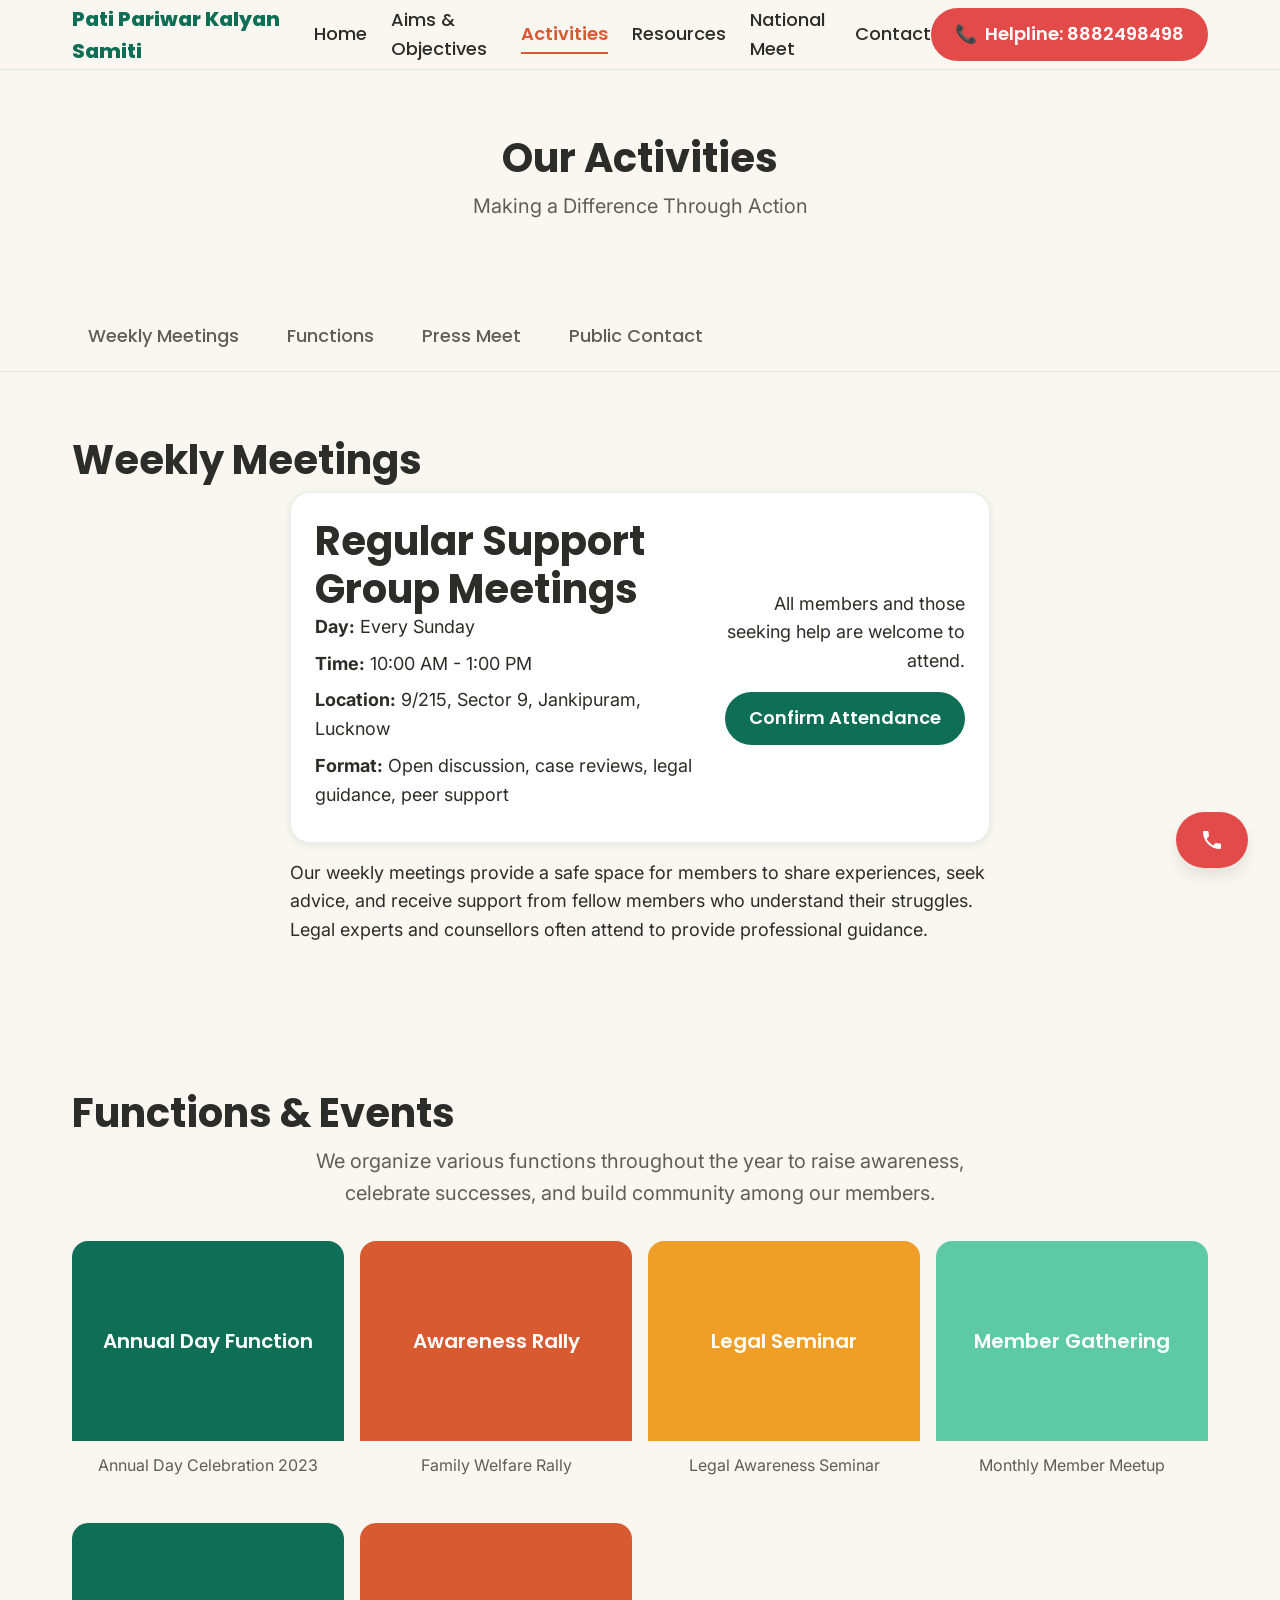
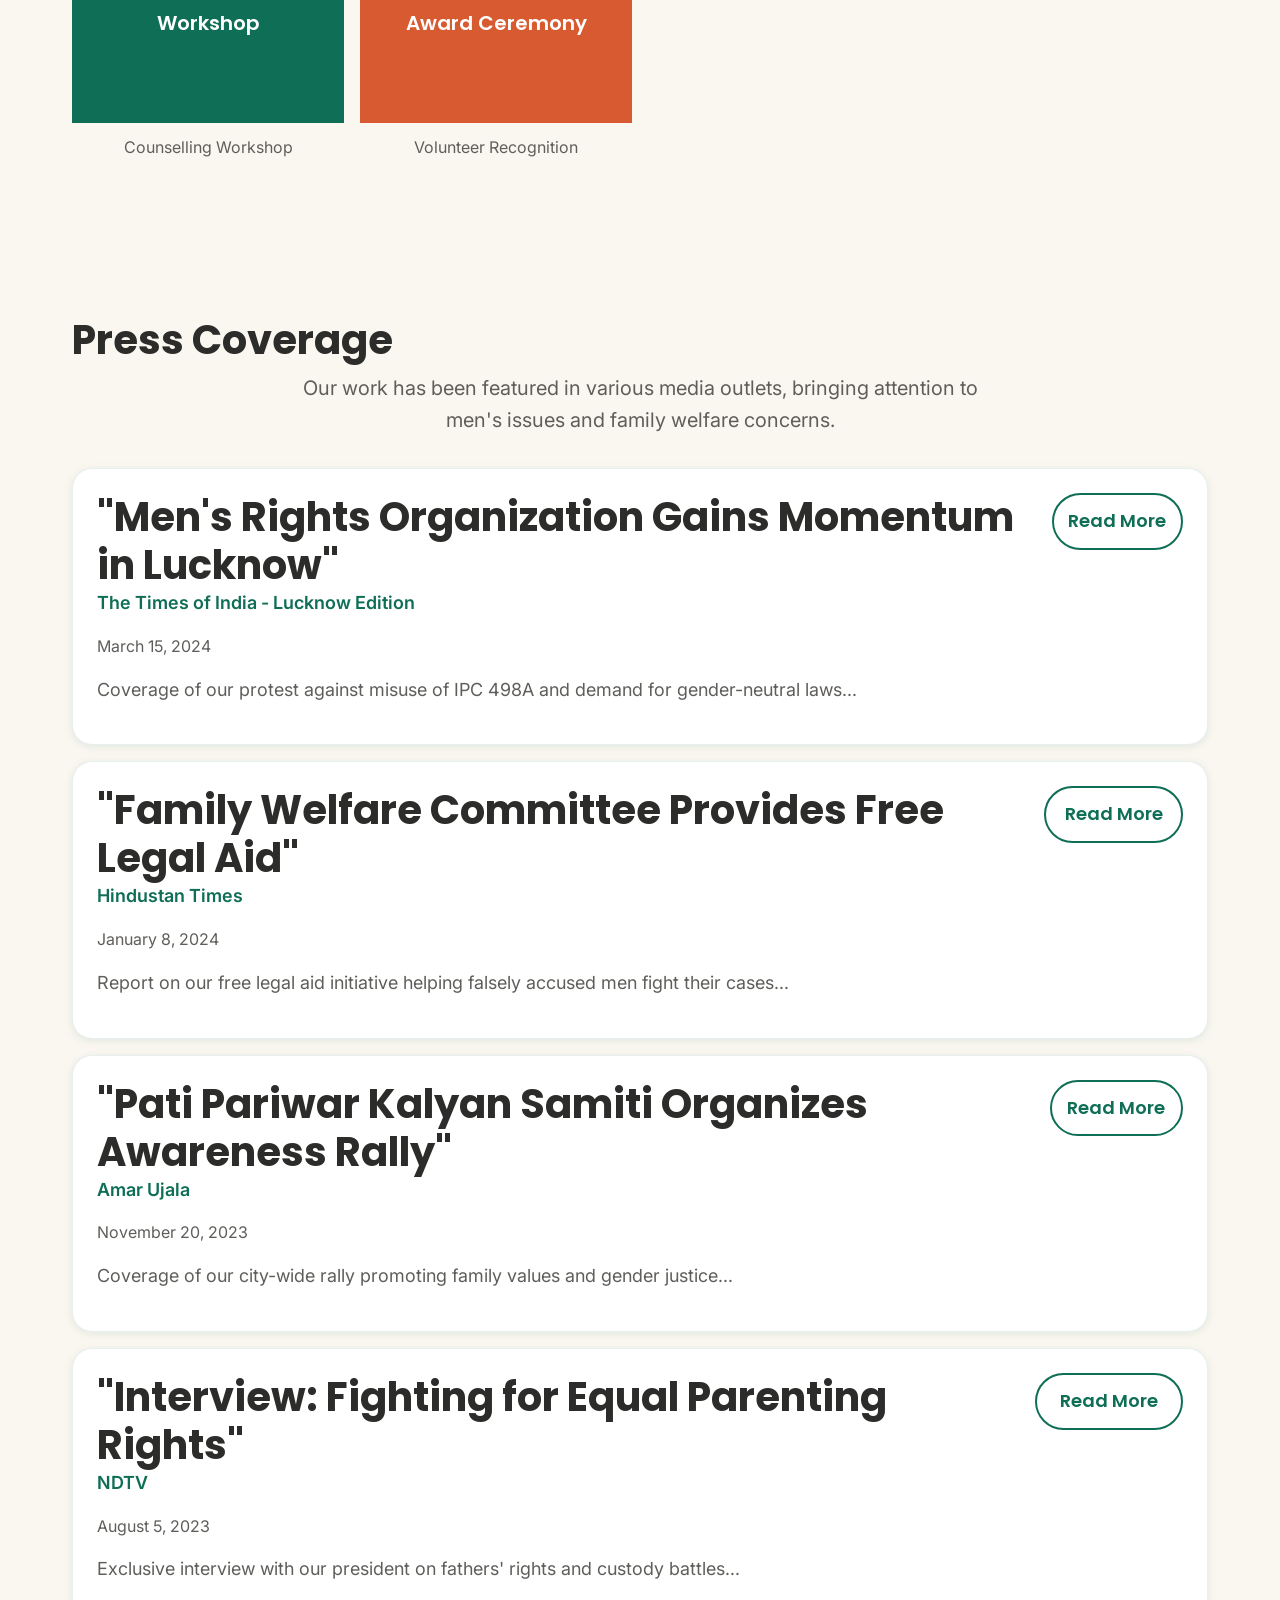
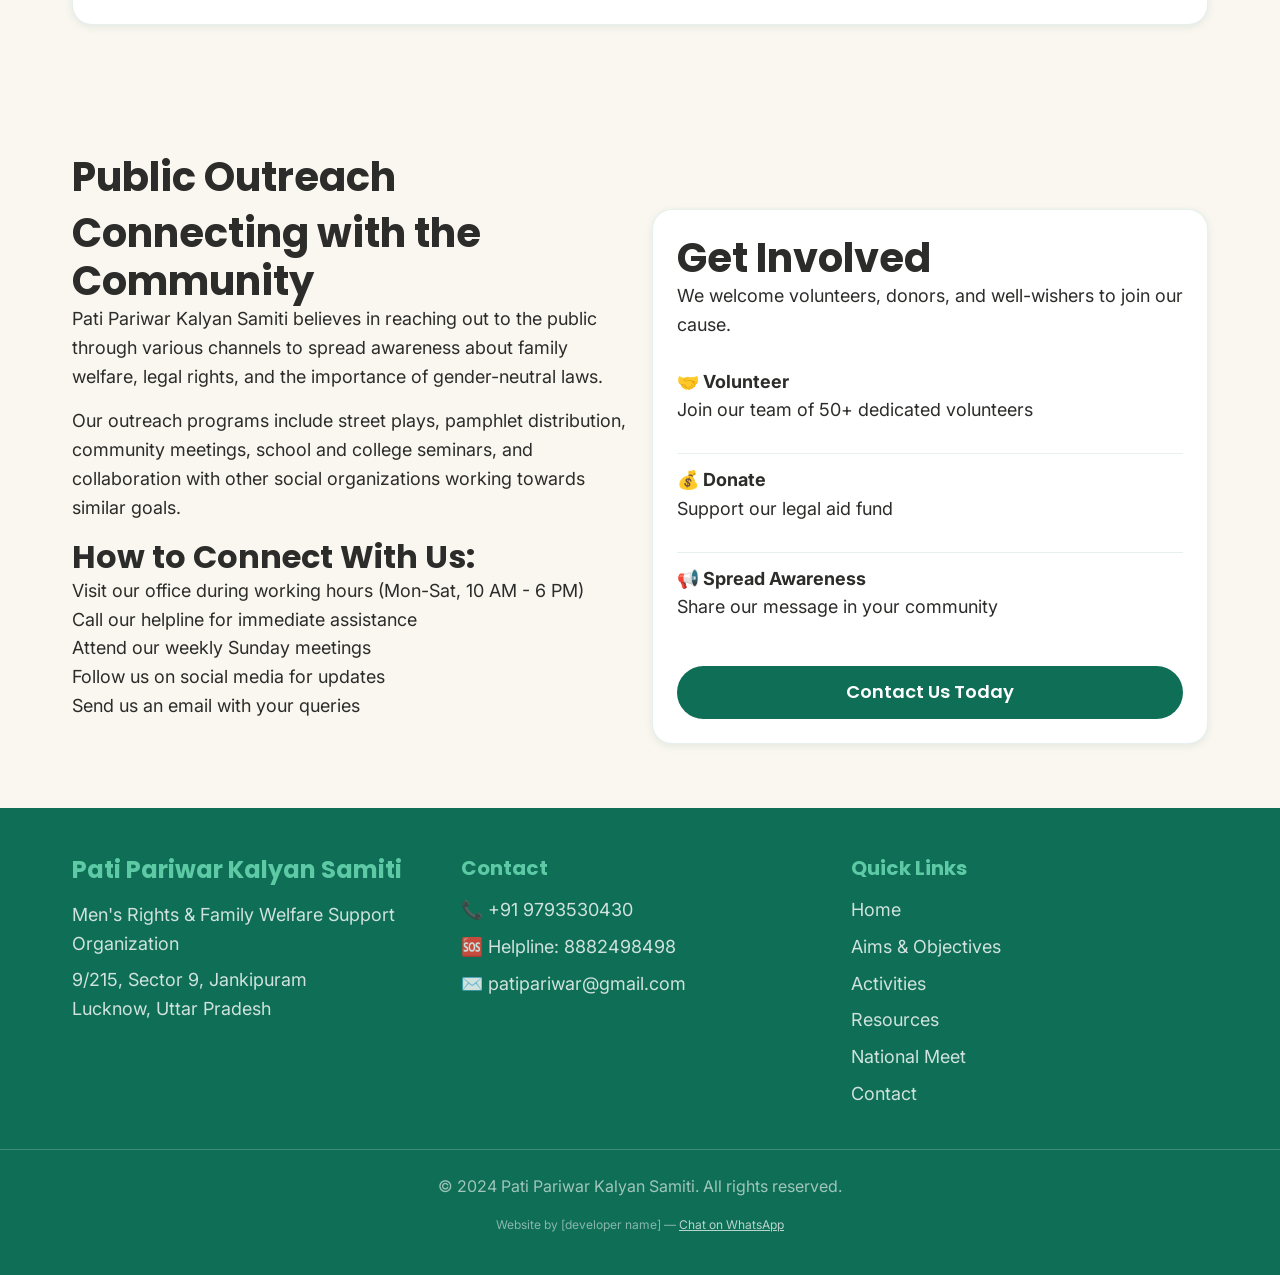
==== commit 8a2bd652: "Fix missing header and footer on all pages by adding container divs Key features implemented: - Adde" ====
--- a/pati-pariwar-kalyan-samiti/activities.html
+++ b/pati-pariwar-kalyan-samiti/activities.html
@@ -10,37 +10,8 @@
     <link rel="stylesheet" href="css/style.css">
 </head>
 <body>
-    <!-- Sticky Header -->
-    <header class="site-header">
-        <div class="container header-inner">
-            <a href="index.html" class="logo">
-                <span class="logo-text">Pati Pariwar<br><small>Kalyan Samiti</small></span>
-            </a>
-            
-            <nav class="main-nav" id="mainNav">
-                <ul class="nav-list">
-                    <li><a href="index.html">Home</a></li>
-                    <li><a href="aims-objectives.html">Aims & Objectives</a></li>
-                    <li><a href="activities.html" class="active">Our Activities</a></li>
-                    <li><a href="resources.html">Resources</a></li>
-                    <li><a href="national-meet.html">National Meet</a></li>
-                    <li><a href="contact.html">Contact</a></li>
-                </ul>
-            </nav>
-            
-            <div class="header-actions">
-                <a href="tel:8882498498" class="helpline-btn-small">
-                    <svg width="16" height="16" viewBox="0 0 24 24" fill="currentColor"><path d="M6.62 10.79c1.44 2.83 3.76 5.15 6.59 6.59l2.2-2.2c.27-.27.67-.36 1.02-.24 1.12.37 2.33.57 3.57.57.55 0 1 .45 1 1V20c0 .55-.45 1-1 1-9.39 0-17-7.61-17-17 0-.55.45-1 1-1h3.5c.55 0 1 .45 1 1 0 1.25.2 2.45.57 3.57.11.35.03.74-.25 1.02l-2.2 2.2z"/></svg>
-                    <span>8882498498</span>
-                </a>
-                <button class="menu-toggle" id="menuToggle" aria-label="Toggle menu">
-                    <span></span>
-                    <span></span>
-                    <span></span>
-                </button>
-            </div>
-        </div>
-    </header>
+    <div id="header-container"></div>
+    <div id="modal-container"></div>
 
     <!-- Page Hero -->
     <section class="page-hero bg-gradient-soft">
@@ -239,38 +210,7 @@
         </div>
     </section>
 
-    <!-- Footer -->
-    <footer class="site-footer">
-        <div class="container">
-            <div class="footer-grid">
-                <div class="footer-section">
-                    <h4>Pati Pariwar Kalyan Samiti</h4>
-                    <p>9/215, Sector 9, Jankipuram<br>Lucknow, Uttar Pradesh 226021</p>
-                </div>
-                <div class="footer-section">
-                    <h4>Quick Links</h4>
-                    <ul class="footer-links">
-                        <li><a href="aims-objectives.html">Aims & Objectives</a></li>
-                        <li><a href="activities.html">Our Activities</a></li>
-                        <li><a href="resources.html">Resources</a></li>
-                        <li><a href="national-meet.html">National Meet</a></li>
-                    </ul>
-                </div>
-                <div class="footer-section">
-                    <h4>Contact</h4>
-                    <p><a href="mailto:patipariwar@gmail.com">patipariwar@gmail.com</a></p>
-                    <p><a href="tel:+919793530430">+91 9793530430</a></p>
-                    <p><a href="tel:8882498498">Helpline: 8882498498</a></p>
-                </div>
-            </div>
-            <div class="footer-bottom">
-                <p>&copy; 2024 Pati Pariwar Kalyan Samiti. All rights reserved.</p>
-            </div>
-            <div class="developer-credit">
-                <p>Website by [developer name] — <a href="https://wa.me/918423010046" target="_blank" rel="noopener">Chat on WhatsApp</a></p>
-            </div>
-        </div>
-    </footer>
+    <div id="footer-container"></div>
 
     <!-- Floating Helpline Button -->
     <a href="tel:8882498498" class="floating-helpline" aria-label="Call helpline">
--- a/pati-pariwar-kalyan-samiti/css/style.css
+++ b/pati-pariwar-kalyan-samiti/css/style.css
@@ -1678,3 +1678,411 @@
 .skip-link:focus {
   top: 0;
 }
+
+/* ============================================
+   SHARED COMPONENT STYLES (Header/Footer/Modal)
+   ============================================ */
+
+/* Site Header Component */
+.site-header {
+  position: sticky;
+  top: 0;
+  z-index: 1000;
+  background: rgba(250, 247, 240, 0.95);
+  backdrop-filter: blur(10px);
+  border-bottom: 1px solid rgba(15, 110, 86, 0.1);
+  height: var(--header-height-mobile);
+  display: flex;
+  align-items: center;
+}
+
+@media (min-width: 768px) {
+  .site-header {
+    height: var(--header-height);
+  }
+}
+
+.site-header .header-inner {
+  display: flex;
+  align-items: center;
+  justify-content: space-between;
+  width: 100%;
+}
+
+.site-header .logo {
+  display: flex;
+  align-items: center;
+  gap: var(--space-3);
+  font-family: var(--font-heading);
+  font-weight: var(--weight-extrabold);
+  font-size: var(--text-lg);
+  color: var(--color-primary);
+  text-decoration: none;
+}
+
+.site-header .logo:hover {
+  color: var(--color-secondary);
+}
+
+.site-header .main-nav {
+  display: none;
+}
+
+@media (min-width: 1024px) {
+  .site-header .main-nav {
+    display: block;
+  }
+}
+
+.site-header .nav-list {
+  display: flex;
+  gap: var(--space-6);
+  align-items: center;
+}
+
+.site-header .nav-list a {
+  font-family: var(--font-heading);
+  font-weight: var(--weight-medium);
+  color: var(--color-text-primary);
+  padding: var(--space-2) 0;
+  position: relative;
+  text-decoration: none;
+  transition: color var(--transition-fast);
+}
+
+.site-header .nav-list a:hover {
+  color: var(--color-secondary);
+}
+
+.site-header .nav-list a::after {
+  content: '';
+  position: absolute;
+  bottom: 0;
+  left: 0;
+  width: 0;
+  height: 2px;
+  background: var(--color-secondary);
+  transition: width var(--transition-normal);
+}
+
+.site-header .nav-list a:hover::after,
+.site-header .nav-list a.active::after {
+  width: 100%;
+}
+
+.site-header .nav-list a.active {
+  color: var(--color-secondary);
+  font-weight: var(--weight-semibold);
+}
+
+.site-header .header-actions {
+  display: flex;
+  align-items: center;
+  gap: var(--space-3);
+}
+
+.site-header .header-helpline {
+  display: none;
+}
+
+@media (min-width: 1024px) {
+  .site-header .header-helpline {
+    display: inline-flex;
+  }
+}
+
+/* Hamburger in header */
+.site-header .hamburger {
+  display: flex;
+  flex-direction: column;
+  gap: 5px;
+  padding: var(--space-2);
+  z-index: 1001;
+  background: transparent;
+  border: none;
+  cursor: pointer;
+  min-width: 44px;
+  min-height: 44px;
+  justify-content: center;
+  align-items: center;
+}
+
+@media (min-width: 1024px) {
+  .site-header .hamburger {
+    display: none;
+  }
+}
+
+.site-header .hamburger span {
+  display: block;
+  width: 24px;
+  height: 2px;
+  background: var(--color-text-primary);
+  transition: all var(--transition-normal);
+}
+
+.site-header .hamburger.active span:nth-child(1) {
+  transform: rotate(45deg) translate(5px, 5px);
+}
+
+.site-header .hamburger.active span:nth-child(2) {
+  opacity: 0;
+}
+
+.site-header .hamburger.active span:nth-child(3) {
+  transform: rotate(-45deg) translate(5px, -5px);
+}
+
+/* Mobile nav for shared header */
+.site-header .main-nav.nav-open .nav-list {
+  position: fixed;
+  top: var(--header-height-mobile);
+  left: 0;
+  width: 100%;
+  height: calc(100vh - var(--header-height-mobile));
+  background: var(--color-bg-cream);
+  padding: var(--space-6);
+  flex-direction: column;
+  transform: translateX(100%);
+  transition: transform var(--transition-normal);
+}
+
+.site-header .main-nav.nav-open .nav-list {
+  transform: translateX(0);
+}
+
+@media (min-width: 1024px) {
+  .site-header .main-nav.nav-open .nav-list {
+    position: static;
+    height: auto;
+    transform: none;
+    padding: 0;
+    background: transparent;
+  }
+}
+
+/* Site Footer Component */
+.site-footer {
+  background: var(--color-primary);
+  color: white;
+  padding: var(--space-12) 0 var(--space-6);
+}
+
+.site-footer .footer-content {
+  display: grid;
+  grid-template-columns: 1fr;
+  gap: var(--space-8);
+  margin-bottom: var(--space-8);
+}
+
+@media (min-width: 768px) {
+  .site-footer .footer-content {
+    grid-template-columns: repeat(2, 1fr);
+  }
+}
+
+@media (min-width: 1024px) {
+  .site-footer .footer-content {
+    grid-template-columns: repeat(3, 1fr);
+  }
+}
+
+.site-footer .footer-section h3 {
+  color: var(--color-primary-light);
+  margin-bottom: var(--space-4);
+  font-size: var(--text-xl);
+}
+
+.site-footer .footer-section h4 {
+  color: var(--color-primary-light);
+  margin-bottom: var(--space-4);
+  font-size: var(--text-lg);
+}
+
+.site-footer .footer-section p,
+.site-footer .footer-section address,
+.site-footer .footer-section a {
+  color: rgba(255, 255, 255, 0.8);
+  margin-bottom: var(--space-2);
+  font-style: normal;
+}
+
+.site-footer .footer-section a:hover {
+  color: var(--color-primary-light);
+}
+
+.site-footer .contact-list,
+.site-footer .footer-nav {
+  list-style: none;
+  padding: 0;
+}
+
+.site-footer .contact-list li,
+.site-footer .footer-nav li {
+  margin-bottom: var(--space-2);
+}
+
+.site-footer .footer-bottom {
+  border-top: 1px solid rgba(255, 255, 255, 0.2);
+  padding-top: var(--space-6);
+  text-align: center;
+  color: rgba(255, 255, 255, 0.6);
+  font-size: var(--text-sm);
+}
+
+.site-footer .developer-credit {
+  margin-top: var(--space-2);
+  font-size: 12px;
+  color: rgba(255, 255, 255, 0.5);
+}
+
+.site-footer .developer-credit a {
+  color: rgba(255, 255, 255, 0.7);
+  text-decoration: underline;
+}
+
+.site-footer .developer-credit a:hover {
+  color: var(--color-primary-light);
+}
+
+/* Contact Modal */
+.modal-overlay {
+  position: fixed;
+  top: 0;
+  left: 0;
+  width: 100%;
+  height: 100%;
+  background: rgba(0, 0, 0, 0.6);
+  display: flex;
+  align-items: center;
+  justify-content: center;
+  z-index: 2000;
+  opacity: 0;
+  visibility: hidden;
+  transition: opacity var(--transition-normal), visibility var(--transition-normal);
+  padding: var(--space-4);
+}
+
+.modal-overlay.active {
+  opacity: 1;
+  visibility: visible;
+}
+
+.modal {
+  background: white;
+  border-radius: var(--radius-lg);
+  padding: var(--space-8);
+  max-width: 500px;
+  width: 100%;
+  max-height: 90vh;
+  overflow-y: auto;
+  position: relative;
+  transform: translateY(20px);
+  transition: transform var(--transition-normal);
+}
+
+.modal-overlay.active .modal {
+  transform: translateY(0);
+}
+
+.modal-close {
+  position: absolute;
+  top: var(--space-4);
+  right: var(--space-4);
+  font-size: var(--text-2xl);
+  color: var(--color-text-secondary);
+  background: transparent;
+  border: none;
+  cursor: pointer;
+  width: 44px;
+  height: 44px;
+  display: flex;
+  align-items: center;
+  justify-content: center;
+  border-radius: 50%;
+  transition: background var(--transition-fast);
+}
+
+.modal-close:hover {
+  background: var(--color-bg-cream);
+}
+
+.modal-title {
+  font-family: var(--font-heading);
+  font-size: var(--text-2xl);
+  color: var(--color-primary);
+  margin-bottom: var(--space-2);
+}
+
+.modal-subtitle {
+  color: var(--color-text-secondary);
+  margin-bottom: var(--space-6);
+}
+
+.modal .form-group {
+  margin-bottom: var(--space-4);
+}
+
+.modal .form-group label {
+  display: block;
+  font-weight: var(--weight-medium);
+  margin-bottom: var(--space-2);
+  color: var(--color-text-primary);
+}
+
+.modal .form-group input,
+.modal .form-group textarea {
+  width: 100%;
+  padding: var(--space-3);
+  border: 1px solid #ddd;
+  border-radius: var(--radius-sm);
+  font-family: var(--font-body);
+  font-size: var(--text-base);
+  transition: border-color var(--transition-fast);
+}
+
+.modal .form-group input:focus,
+.modal .form-group textarea:focus {
+  outline: none;
+  border-color: var(--color-primary);
+  box-shadow: 0 0 0 3px rgba(15, 110, 86, 0.1);
+}
+
+.modal .form-group.error input,
+.modal .form-group.error textarea {
+  border-color: var(--color-urgent);
+}
+
+.modal .error-message {
+  color: var(--color-urgent);
+  font-size: var(--text-sm);
+  margin-top: var(--space-1);
+}
+
+.modal .form-note {
+  font-size: var(--text-sm);
+  color: var(--color-text-secondary);
+  margin-top: var(--space-4);
+  text-align: center;
+}
+
+.modal .btn-full {
+  width: 100%;
+  justify-content: center;
+}
+
+@media (max-width: 480px) {
+  .modal {
+    padding: var(--space-6);
+  }
+}
+
+/* Body class when modal is open */
+body.modal-open {
+  overflow: hidden;
+}
+
+/* Menu open body state */
+body.menu-open {
+  overflow: hidden;
+}
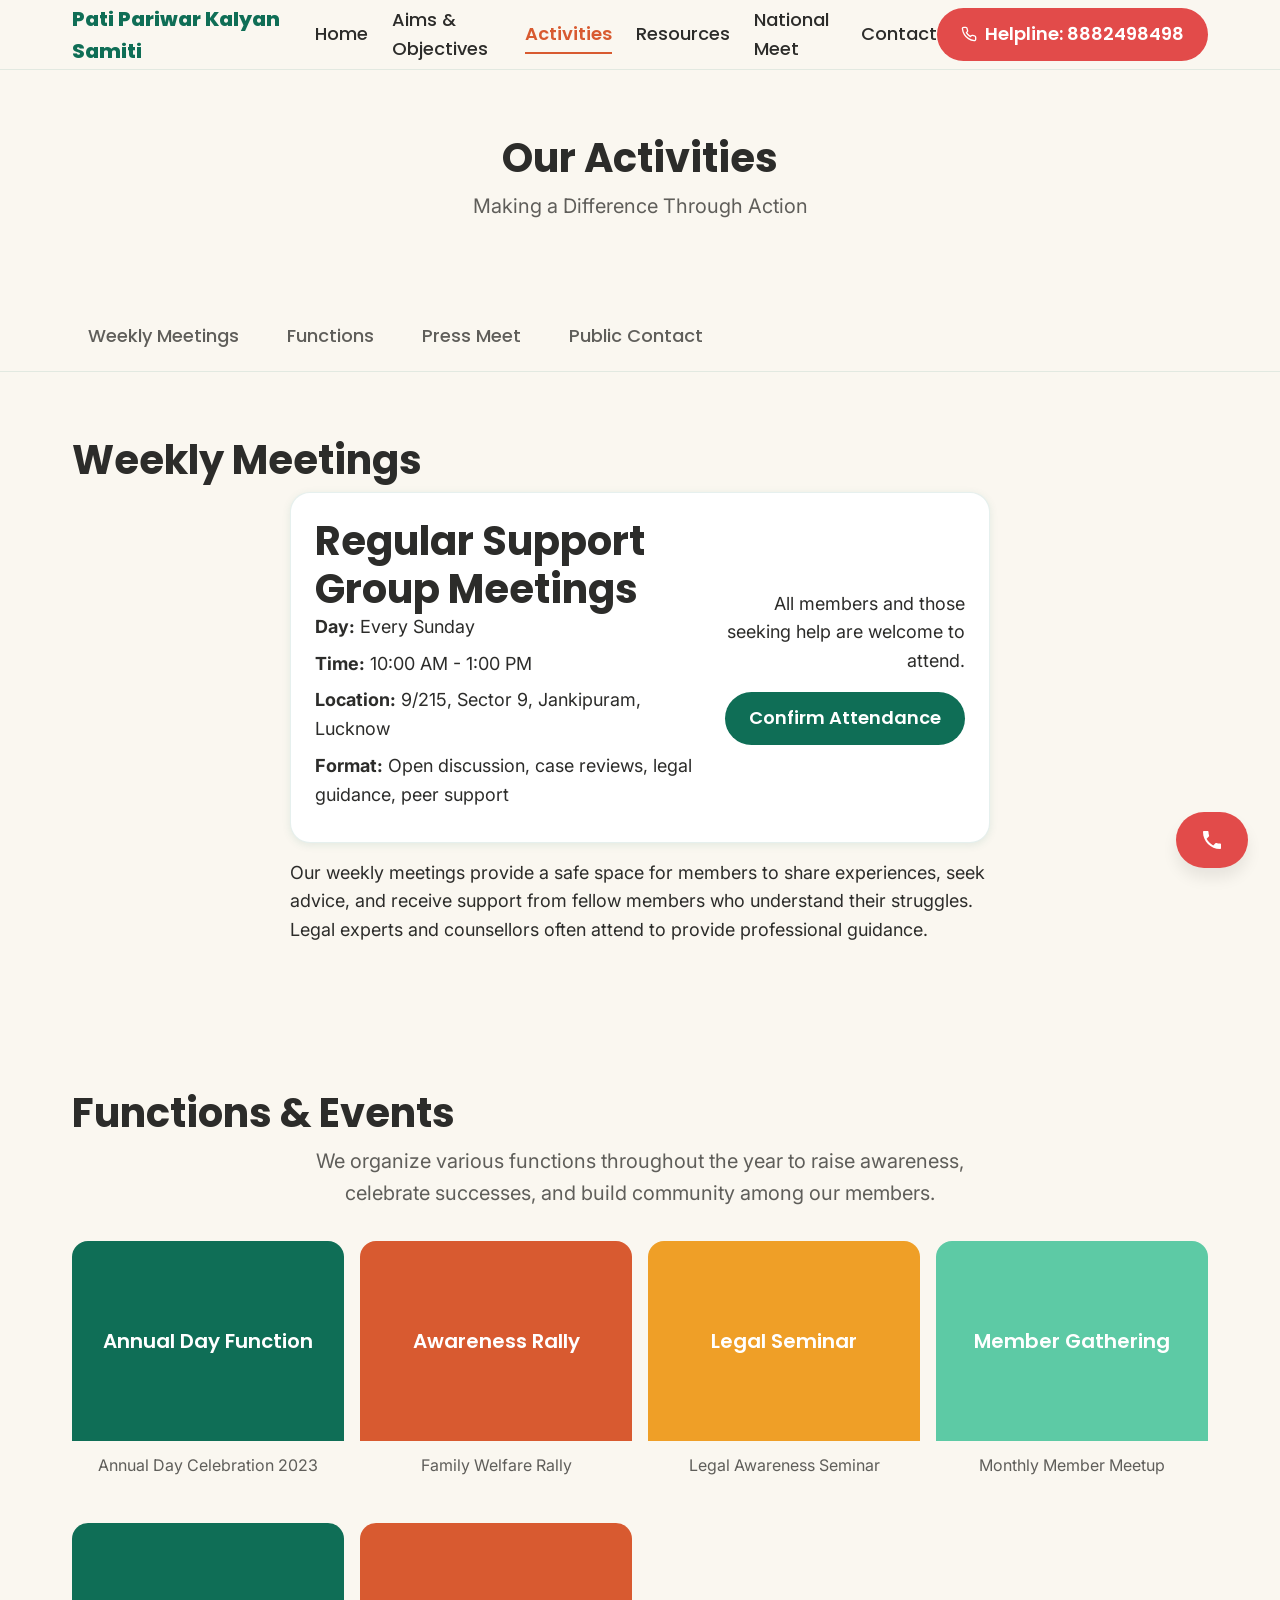
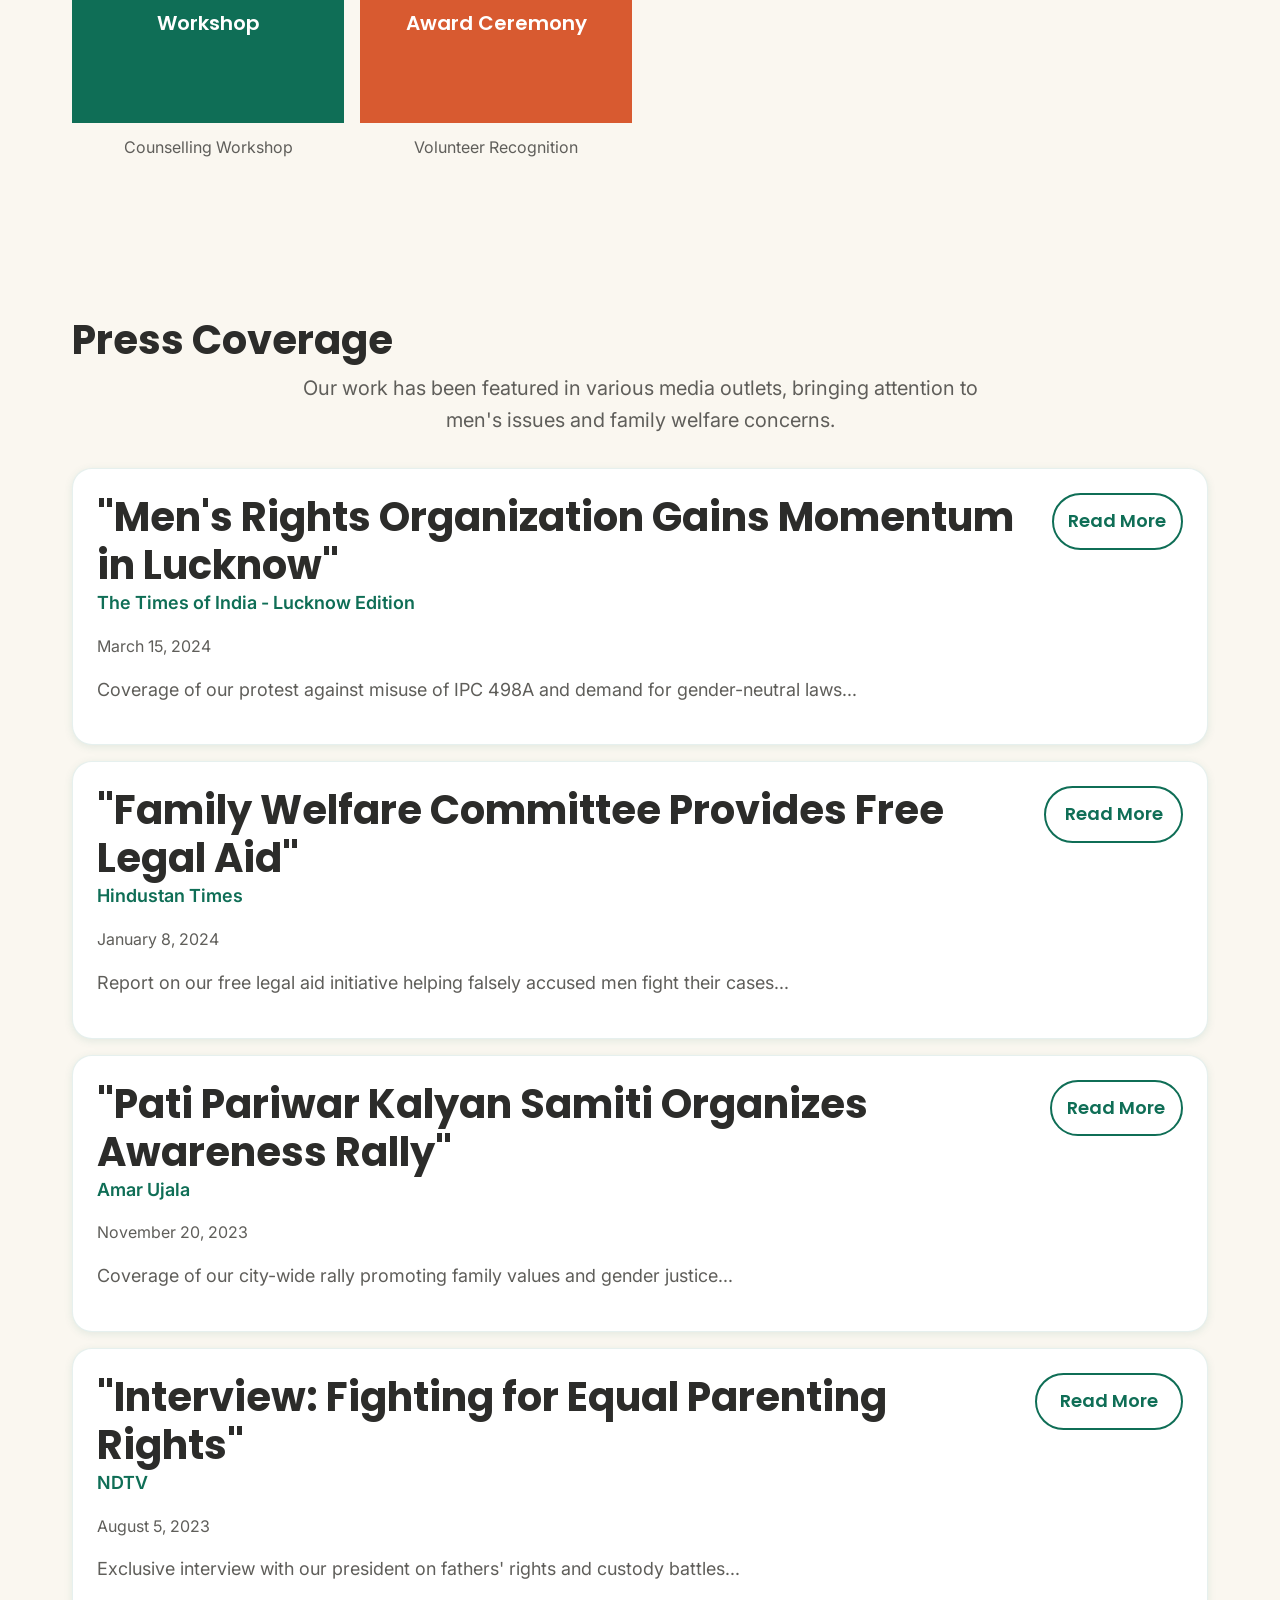
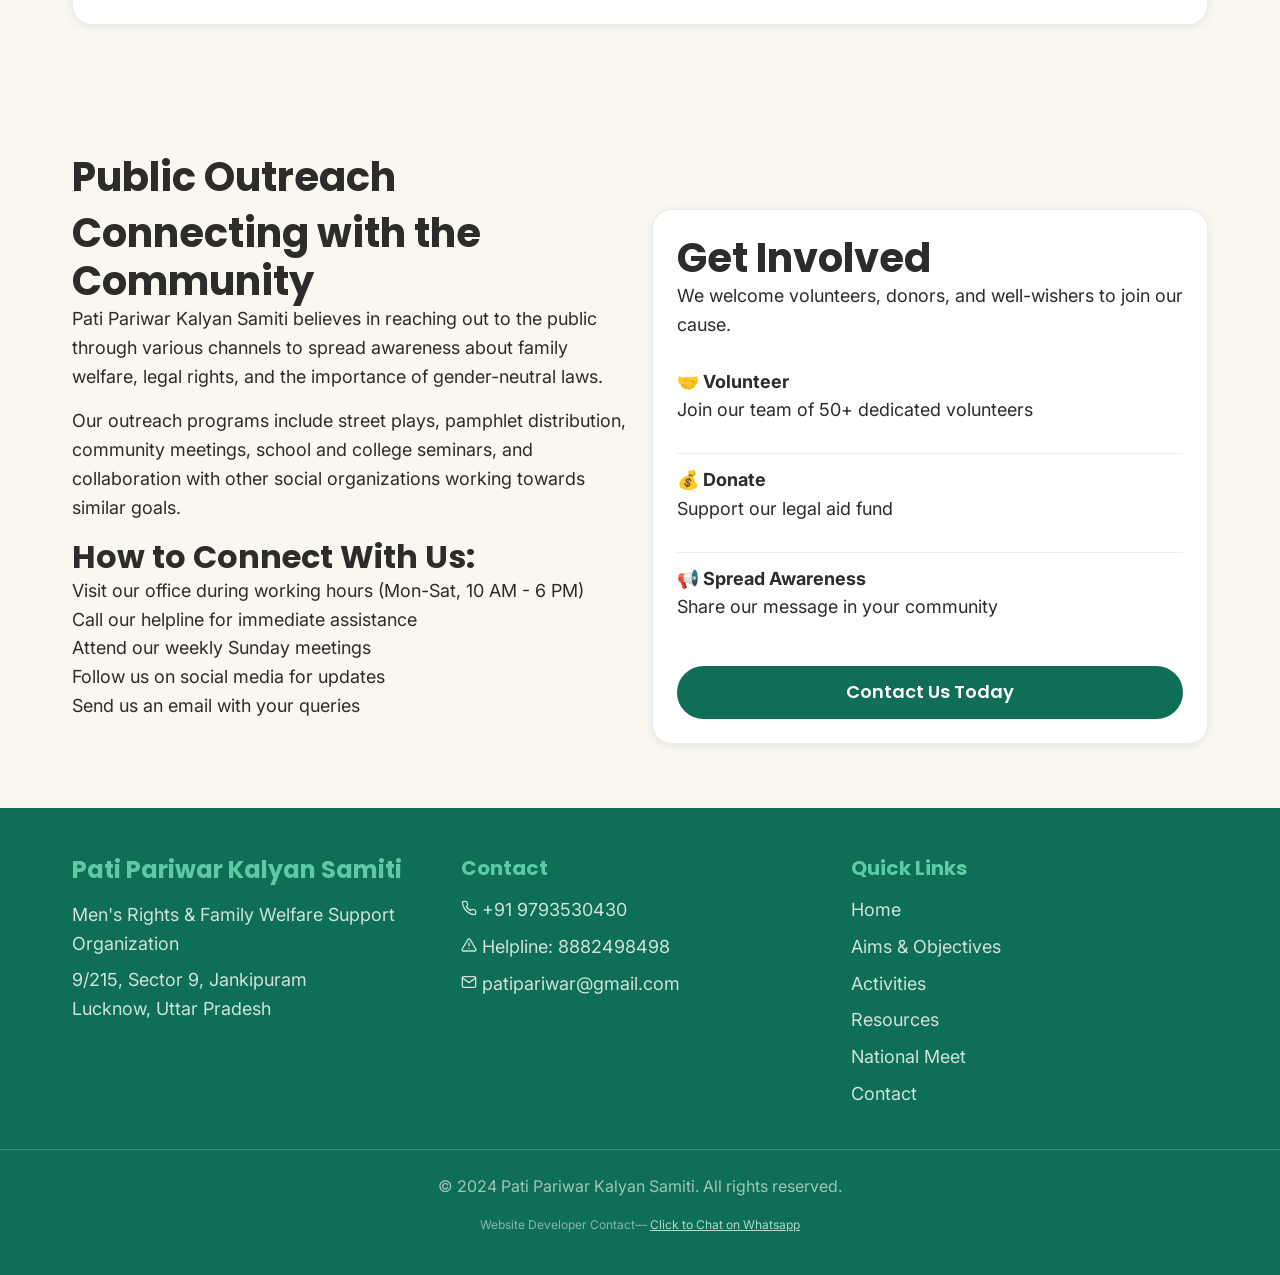
==== commit 76228e63: "Enhance resource cards with SVG icons and reveal animations for improved user experience in resource" ====
--- a/pati-pariwar-kalyan-samiti/activities.html
+++ b/pati-pariwar-kalyan-samiti/activities.html
@@ -71,37 +71,37 @@
             </p>
             <!-- TODO: Client to replace with actual event photos -->
             <div class="grid-3-col photo-grid">
-                <div class="photo-card">
+                <div class="photo-card reveal reveal-delay-1">
                     <div class="photo-placeholder" style="background-color: #0F6E56;">
                         <span>Annual Day Function</span>
                     </div>
                     <p class="photo-caption">Annual Day Celebration 2023</p>
                 </div>
-                <div class="photo-card">
+                <div class="photo-card reveal reveal-delay-2">
                     <div class="photo-placeholder" style="background-color: #D85A30;">
                         <span>Awareness Rally</span>
                     </div>
                     <p class="photo-caption">Family Welfare Rally</p>
                 </div>
-                <div class="photo-card">
+                <div class="photo-card reveal reveal-delay-3">
                     <div class="photo-placeholder" style="background-color: #EF9F27;">
                         <span>Legal Seminar</span>
                     </div>
                     <p class="photo-caption">Legal Awareness Seminar</p>
                 </div>
-                <div class="photo-card">
+                <div class="photo-card reveal reveal-delay-4">
                     <div class="photo-placeholder" style="background-color: #5DCAA5;">
                         <span>Member Gathering</span>
                     </div>
                     <p class="photo-caption">Monthly Member Meetup</p>
                 </div>
-                <div class="photo-card">
+                <div class="photo-card reveal reveal-delay-1">
                     <div class="photo-placeholder" style="background-color: #0F6E56;">
                         <span>Workshop</span>
                     </div>
                     <p class="photo-caption">Counselling Workshop</p>
                 </div>
-                <div class="photo-card">
+                <div class="photo-card reveal reveal-delay-2">
                     <div class="photo-placeholder" style="background-color: #D85A30;">
                         <span>Award Ceremony</span>
                     </div>
@@ -121,7 +121,7 @@
             </p>
             <!-- TODO: Client to provide actual press coverage details -->
             <div class="press-list">
-                <div class="press-item card">
+                <div class="press-item card reveal reveal-delay-1">
                     <div class="press-content">
                         <h3>"Men's Rights Organization Gains Momentum in Lucknow"</h3>
                         <p class="press-source">The Times of India - Lucknow Edition</p>
@@ -130,7 +130,7 @@
                     </div>
                     <a href="#" class="btn btn-outline btn-small">Read More</a>
                 </div>
-                <div class="press-item card">
+                <div class="press-item card reveal reveal-delay-2">
                     <div class="press-content">
                         <h3>"Family Welfare Committee Provides Free Legal Aid"</h3>
                         <p class="press-source">Hindustan Times</p>
@@ -139,7 +139,7 @@
                     </div>
                     <a href="#" class="btn btn-outline btn-small">Read More</a>
                 </div>
-                <div class="press-item card">
+                <div class="press-item card reveal reveal-delay-3">
                     <div class="press-content">
                         <h3>"Pati Pariwar Kalyan Samiti Organizes Awareness Rally"</h3>
                         <p class="press-source">Amar Ujala</p>
@@ -148,7 +148,7 @@
                     </div>
                     <a href="#" class="btn btn-outline btn-small">Read More</a>
                 </div>
-                <div class="press-item card">
+                <div class="press-item card reveal reveal-delay-4">
                     <div class="press-content">
                         <h3>"Interview: Fighting for Equal Parenting Rights"</h3>
                         <p class="press-source">NDTV</p>
--- a/pati-pariwar-kalyan-samiti/css/style.css
+++ b/pati-pariwar-kalyan-samiti/css/style.css
@@ -134,7 +134,6 @@
   color: var(--color-text-primary);
   background-color: var(--color-bg-cream);
   min-height: 100vh;
-  overflow-x: hidden;
 }
 
 /* Hindi Text Support */
@@ -240,6 +239,19 @@
   .section {
     padding: var(--space-16) 0;
   }
+}
+
+/* Override sticky behavior for resource filter nav and activity nav */
+.sticky-resource-nav {
+  position: static !important;
+  top: auto !important;
+  z-index: auto !important;
+}
+
+.sticky-activity-nav {
+  position: static !important;
+  top: auto !important;
+  z-index: auto !important;
 }
 
 /* --- Components --- */
@@ -419,16 +431,32 @@
   }
 }
 
-.nav {
+.main-nav {
   display: none;
 }
 
 @media (min-width: 1024px) {
-  .nav {
+  .main-nav {
     display: flex;
     align-items: center;
     gap: var(--space-8);
   }
+}
+
+.nav-list {
+  display: flex;
+  flex-direction: column; /* Initially stack vertically for mobile */
+  gap: var(--space-2);
+}
+
+@media (min-width: 1024px) {
+  .nav-list {
+    flex-direction: row; /* Switch to row for desktop */
+  }
+}
+
+.nav-list li {
+  list-style: none;
 }
 
 .nav-link {
@@ -437,6 +465,12 @@
   color: var(--color-text-primary);
   padding: var(--space-2) 0;
   position: relative;
+  text-decoration: none;
+  transition: color var(--transition-fast);
+}
+
+.nav-link:hover {
+  color: var(--color-secondary);
 }
 
 .nav-link::after {
@@ -532,36 +566,34 @@
 }
 
 /* MOBILE NAV OVERLAY */
-.mobile-nav {
-  position: fixed;
-  top: var(--header-height-mobile);
+/* The .mobile-nav class is not used in the header.html. The .main-nav element itself is toggled. */
+/* We need to make .main-nav visible when .nav-open is added by JS. */
+.main-nav.nav-open {
+  display: flex !important; /* Override the default display: none; below 1024px */
+  flex-direction: column; /* Stack items vertically */
+  position: absolute; /* Position it relative to the header */
+  top: 100%; /* Place it directly below the header */
   left: 0;
-  width: 100%;
-  height: calc(100vh - var(--header-height-mobile));
+  right: 0;
   background: var(--color-bg-cream);
-  padding: var(--space-6);
-  transform: translateX(100%);
-  transition: transform var(--transition-normal);
-  z-index: 999;
-}
-
-.mobile-nav.active {
-  transform: translateX(0);
-}
-
-.mobile-nav ul {
-  display: flex;
-  flex-direction: column;
-  gap: var(--space-4);
-}
-
-.mobile-nav-link {
-  font-family: var(--font-heading);
-  font-size: var(--text-xl);
-  font-weight: var(--weight-semibold);
-  color: var(--color-text-primary);
-  padding: var(--space-3) 0;
-  border-bottom: 1px solid rgba(15, 110, 86, 0.1);
+  padding: var(--space-4);
+  border-top: 1px solid rgba(15, 110, 86, 0.1);
+  z-index: 999; /* Ensure it's above other content */
+  max-height: calc(100vh - var(--header-height-mobile)); /* Limit height */
+  overflow-y: auto; /* Allow scrolling if content is long */
+}
+
+@media (min-width: 1024px) {
+  .main-nav.nav-open {
+    position: static; /* Reset position on desktop */
+    display: flex !important; /* Ensure it remains visible */
+    flex-direction: row; /* Desktop layout */
+    max-height: none; /* Remove height limit */
+    overflow-y: visible; /* Remove scroll */
+    background: transparent; /* Remove background */
+    padding: 0; /* Remove padding */
+    border-top: none; /* Remove border */
+  }
 }
 
 /* FLOATING HELPLINE BUTTON */
